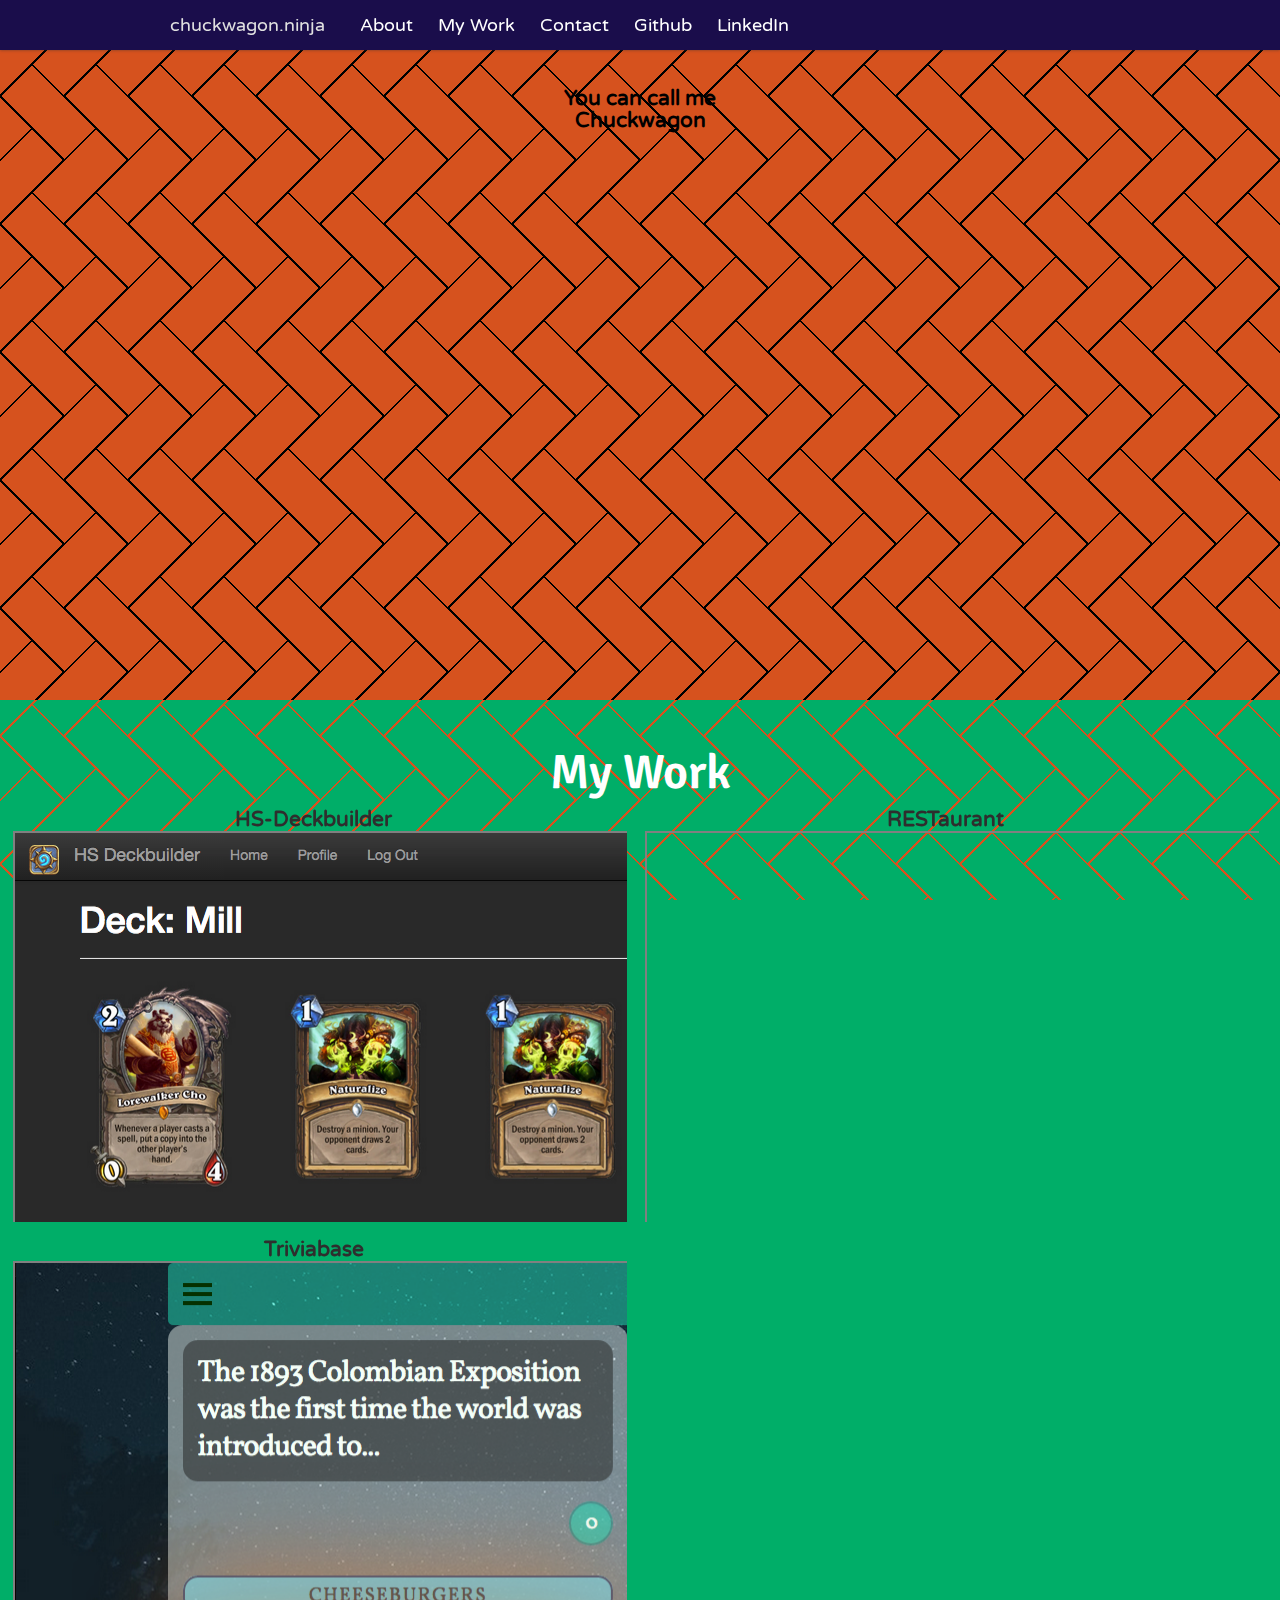
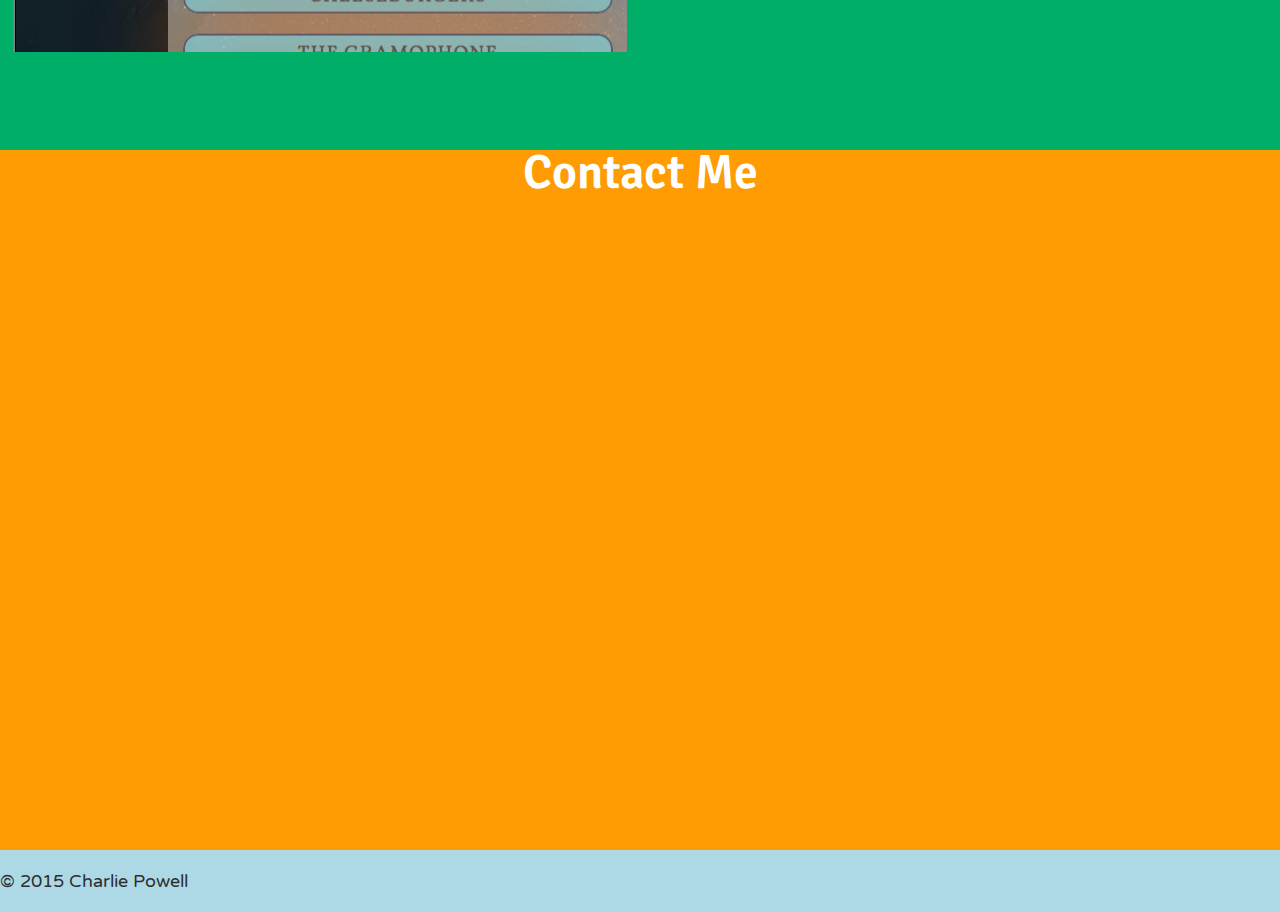
==== index.html @ b1e469a2 "responsive project sectoin" ====
<!Doctype HTML>
<html lang="en">
  <head>
    <meta charset="utf-8">
    <meta http-equiv="X-UA-Compatible" content="IE=edge">
    <meta name="viewport" content="width=device-width, initial-scale=1">
    <meta name="description" content="Charles Powell's personal website">
    <meta name="author" content="Charles Powell">
    <title>Chuckwagon.ninja</title>
    <link rel="stylesheet" href="assets/base.css">
    <link rel="stylesheet" href="styles/main.css">
    <link rel="stylesheet" href="styles/navbar.css">
    <script type="text/javascript" src="https://cdnjs.cloudflare.com/ajax/libs/jquery/2.1.3/jquery.min.js"></script>
    <script type="text/javascript" src="scripts/main.js"></script>
    <script type="text/javascript" src="scripts/flip.js"></script>
    <script type="text/javascript" src="scripts/jquery.flip.js"></script>

  </head>

  <body>
    <nav class="fixed-nav-bar">
      <div id="menu" class="menu">
        <a class="sitename" href="chuckwagon.ninja">chuckwagon.ninja</a>
        <a class="show" href="#menu">Menu</a><a class="hide" href="#hidemenu">Menu</a>
        <ul class="menu-items">
          <li><a href="#section-1">About</a></li>
          <li><a href="#section-2">My Work</a></li>
          <li><a href="#section-3">Contact</a></li>
          <li><a href="https://github.com/CharlesPowell">Github</a></li>
          <li><a href="https://www.linkedin.com/in/chpowell1">LinkedIn</a></li>
      </ul>
      </div>
    </nav>

    <section id="section-1" >
      <div id="name-div">
        <br><br><br><br><h3>You can call me </h3><h3  id='nickname' ></h3>
      </div>
    </section>


    <section id="section-2" >
    <h1>My Work</h1>
    <div class="grid-container">
      <div class="card-grid">
        <h3>HS-Deckbuilder</h3>
        <div class="front project-img" style='background:url(assets/hs-deckbuilder.png)'></div>
        <div class="back">Back</div>
      </div>
      <div class="card-grid">
        <h3>RESTaurant</h3>
        <div class="front project-img" style='background:url(https://github.com/CharlesPowell/RESTaurant/blob/master/RESTaurant.png?raw=true)'></div>
        <div class="back">Back</div>
      </div>
      <div class="card-grid">
        <h3>Triviabase</h3>
        <div class="front project-img" style='background:url(assets/triviabase.png)'></div>
        <div class="back">Back</div>
      </div>
    </div>
    </section>

    <section id="section-3" >
    <h1>Contact Me</h1>
    </section>



    <footer class="container">
      <div class="footer">
        <p>&copy; 2015 Charlie Powell</p>

      </div>
    </footer>

  </body>
</html>
---- assets/base.css ----
/* WEB FONT */
@import url(http://fonts.googleapis.com/css?family=Signika:600|Varela+Round);

/* RESET */
* {
  margin: 0;
  padding: 0;
  border: 0;
}
/* BASIC */
body {
  font: normal 18px/22px "Varela Round", sans-serif;
  background-color: #e9ffff;
  color: #2e2e2e;
}
h1, h2 {
  font-family: "Signika", sans-serif;
  font-weight: 600;
}
h1 {
  font-size: 36px;
  line-height: 46px;
  color: #e0e0e0;
}
h2 {
  font-size: 24px;
  line-height: 33px;
  margin-bottom: -20px;
}
p {
  margin: 20px 0;
}
a:link, a:visited, a:hover, a:active {
  text-decoration: none;
}

/* LAYOUT */
.fixed-nav-bar {
  box-shadow: 0px 0px 3px 0px rgba(50, 50, 50, 0.6);
}

.content {
  position: relative;
  background: #464646 url(59H-from-gratisography.jpg) no-repeat center center fixed;
  background-size: cover;
 }
.description, .some-related-articles {
  width: 90%;
  max-width: 960px;
  margin: 0 auto;
}
.description {
  padding-top: 100px;
  min-height: 250px;
  text-align: center;
}
.some-related-articles {
  color: #747474;
}
.some-related-articles h1 {
  color: #384e56;
  margin-top: 60px;
  text-transform: uppercase;
}
.some-related-articles h2 a:link, .some-related-articles h2 a:visited  {
  color: #464646;
  transition: color 0.1s ease;
}
.some-related-articles h2 a:hover {
  color: #000000;
  transition: color 0.3s ease;
}
/* SPECIAL */
.summary {
  color: #d9dee2;
  margin-top: 40px;
  margin-bottom: 60px;
}
.button, .button:visited, .button-dark {
  display: inline-block;
  max-width: 200px;
  margin: 50px 10px 30px 10px;
  padding: 10px;
  font-family: "Signika", sans-serif;
  color: #ffffff;
  background-color: transparent;
  border: 2px solid #ffffff;
  border-radius: 3px;
  text-transform: capitalize;
  text-align: center;
  transition: all 0.1s ease;
}
.button-dark, .button-dark:visited {
  margin: 20px 10px 30px 0;
  color: #464646;
  border-color: #464646;

}
.button:hover, .button-dark:hover {
  transition: all 0.3s ease;
}
.button:hover {
  background-color: rgba(255, 255, 255, 0.2);
}
.button-dark:hover {
  color: #ffffff;
  background-color: rgba(70, 70, 70, 0.9);
}
Status API Training Shop Blog About Help
© 2015 GitHub, Inc. Terms Privacy Security Contact
---- styles/main.css ----
/*
1A0D4B dark navy
0C5AA6 light blue
FF4500 dark orange
FF9000 light orange
00AE68 green
*/
*{
  margin: 0;
  padding: 0;
  boxing-sizing: border-box;
}
body{
  background-color: lightblue;
  margin: 0;
  padding: 0;
}

h1{
  color:white;
  font-size: 36pt;
  text-align: center;
}

section{
  height: 700px;
  width: 100%;
  background-size: cover;
  background-attachment: fixed;
}

#section-1{
  text-align: center;
  color: black;
  background:
    linear-gradient(135deg, #D6521E 22px, #000000 22px, #000000 24px, transparent 24px, transparent 67px, #000000 67px, #000000 69px, transparent 69px),
    linear-gradient(225deg, #D6521E 22px, #000000 22px, #000000 24px, transparent 24px, transparent 67px, #000000 67px, #000000 69px, transparent 69px)0 64px;
    background-color:#D6521E;
    background-size: 64px 128px;
    background-attachment: fixed;

}
#section-2{
  /*background-image: url('https://download.unsplash.com/uploads/14128853230824cc16f3e/c38fccbd')*/
  padding-top: 50px;
  height: 1000px;
  background:
    linear-gradient(135deg, #00AE68 22px, #D6521E 22px, #D6521E 24px, transparent 24px, transparent 67px, #D6521E 67px, #D6521E 69px, transparent 69px),
    linear-gradient(225deg, #00AE68 22px, #D6521E 22px, #D6521E 24px, transparent 24px, transparent 67px, #D6521E 67px, #D6521E 69px, transparent 69px)0 64px;
    background-color:#00AE68;
    background-size: 64px 128px;
    background-attachment: fixed;
}
#section-3{
  /*background-image: url('https://download.unsplash.com/photo-1413913619092-816734eed3a7')*/
  background:
    linear-gradient(135deg, #ff9b03 22px, #000000 22px, #000000 24px, transparent 24px, transparent 67px, #000000 67px, #000000 69px, transparent 69px),
    linear-gradient(225deg, #ff9b03 22px, #000000 22px, #000000 24px, transparent 24px, transparent 67px, #000000 67px, #000000 69px, transparent 69px)0 64px;
    background-color:#ff9b03;
    background-size: 64px 128px;
    background-attachment: fixed;
}

.grid-container{
  width: 100% !important;
  height: 700px;
}

/*.card {
  width: 600px;
  height: 400px;
  margin: 20px;
}*/
.card-grid{
  display: inline-block;
  overflow: visible;
  width:47%;
  padding: 1%;
  height: 400px;
  overflow: hidden;
}


h3{
  text-align: center;
}

.front, .back {
  border: 2px gray solid;
  padding: 0;
  margin: 0;
  width: 100% !important;
}
.front {
  background-color: #ccc;
}
.back {
  background-color: rgba(1,1,1,1);
}
.project-img{
  background-size: 10px 10px;
}


@media only screen and (max-width : 800px) {
	.card-grid{
    width: 95%;
  }
}
---- styles/navbar.css ----
/*
1A0D4B dark navy
0E86C5 light blue
F24F0A dark orange
F39117 light orange
46BE4B green
*/

.fixed-nav-bar {
  position: fixed;
  top: 0;
  left: 0;
  right: 0;
  z-index: 9999;
  width: 100%;
  height: 50px;
  background-color: #1A0D4B;
}

/* The element at the top of the page right after the fixed navigation bar
   MUST have sufficient top margin or else it will be covered by the bar */
.content {
  margin-top: 20px;
}

/* Example responsive navigation menu  */
.fixed-nav-bar li, .fixed-nav-bar a {
  height: 50px;
  line-height: 50px;
}
.menu {
  width: 90%;
  max-width: 960px;
  margin: 0 auto;
}
.menu a, .menu a:visited {
  color: #ffffff;
}
.menu a:hover, .menu a:target {
  color: #ebebeb;
}
.menu-items {
  display: inline-block;
}
.sitename {
  display: inline-block;
  margin-right: 20px;
  margin-left: 10px;
}
a.sitename, a:visited.sitename {
  color: #e0e0e0;
}
.menu-items li {
  display: inline-block;
  margin-right: 10px;
  margin-left: 10px;
}
.menu-items a {
  text-decoration: none;
}
.show, .hide {
  display: none;
  padding-left: 15px;
  background-color: transparent;
  background-repeat: no-repeat;
  background-position: center left;
  color: #dde1e2;
}
.show {
  background-image: url(assets/down-arrow-icon.png);
}
.hide {
  background-image: url(assets/up-arrow-icon.png);
}

@media only screen and (max-width: 800px) {
  .menu {
    position: relative;
    width: 100%;
  }
  .sitename {
    position: absolute;
    top: 0;
    left: 15px;
    margin-left: 0px;
  }
  .menu-items {
    display: none;
    width: 100%;
    margin-top: 50px;
    background-color: #008378;
  }
  .menu-items li {
    display: block;
    text-align: center;
  }
  .show, .hide {
    position: absolute;
    top: 0;
    right: 15px;
  }
  .show {
    display: inline-block;
  }
  .hide {
    display: none;
  }
  #menu:target .show {
    display: none;
  }
  #menu:target .hide, #menu:target .menu-items {
    display: inline-block;
  }
}

@media only screen and (max-width: 220px) {
  .sitename, .show, .hide {
    font-size: 14px;
  }
}
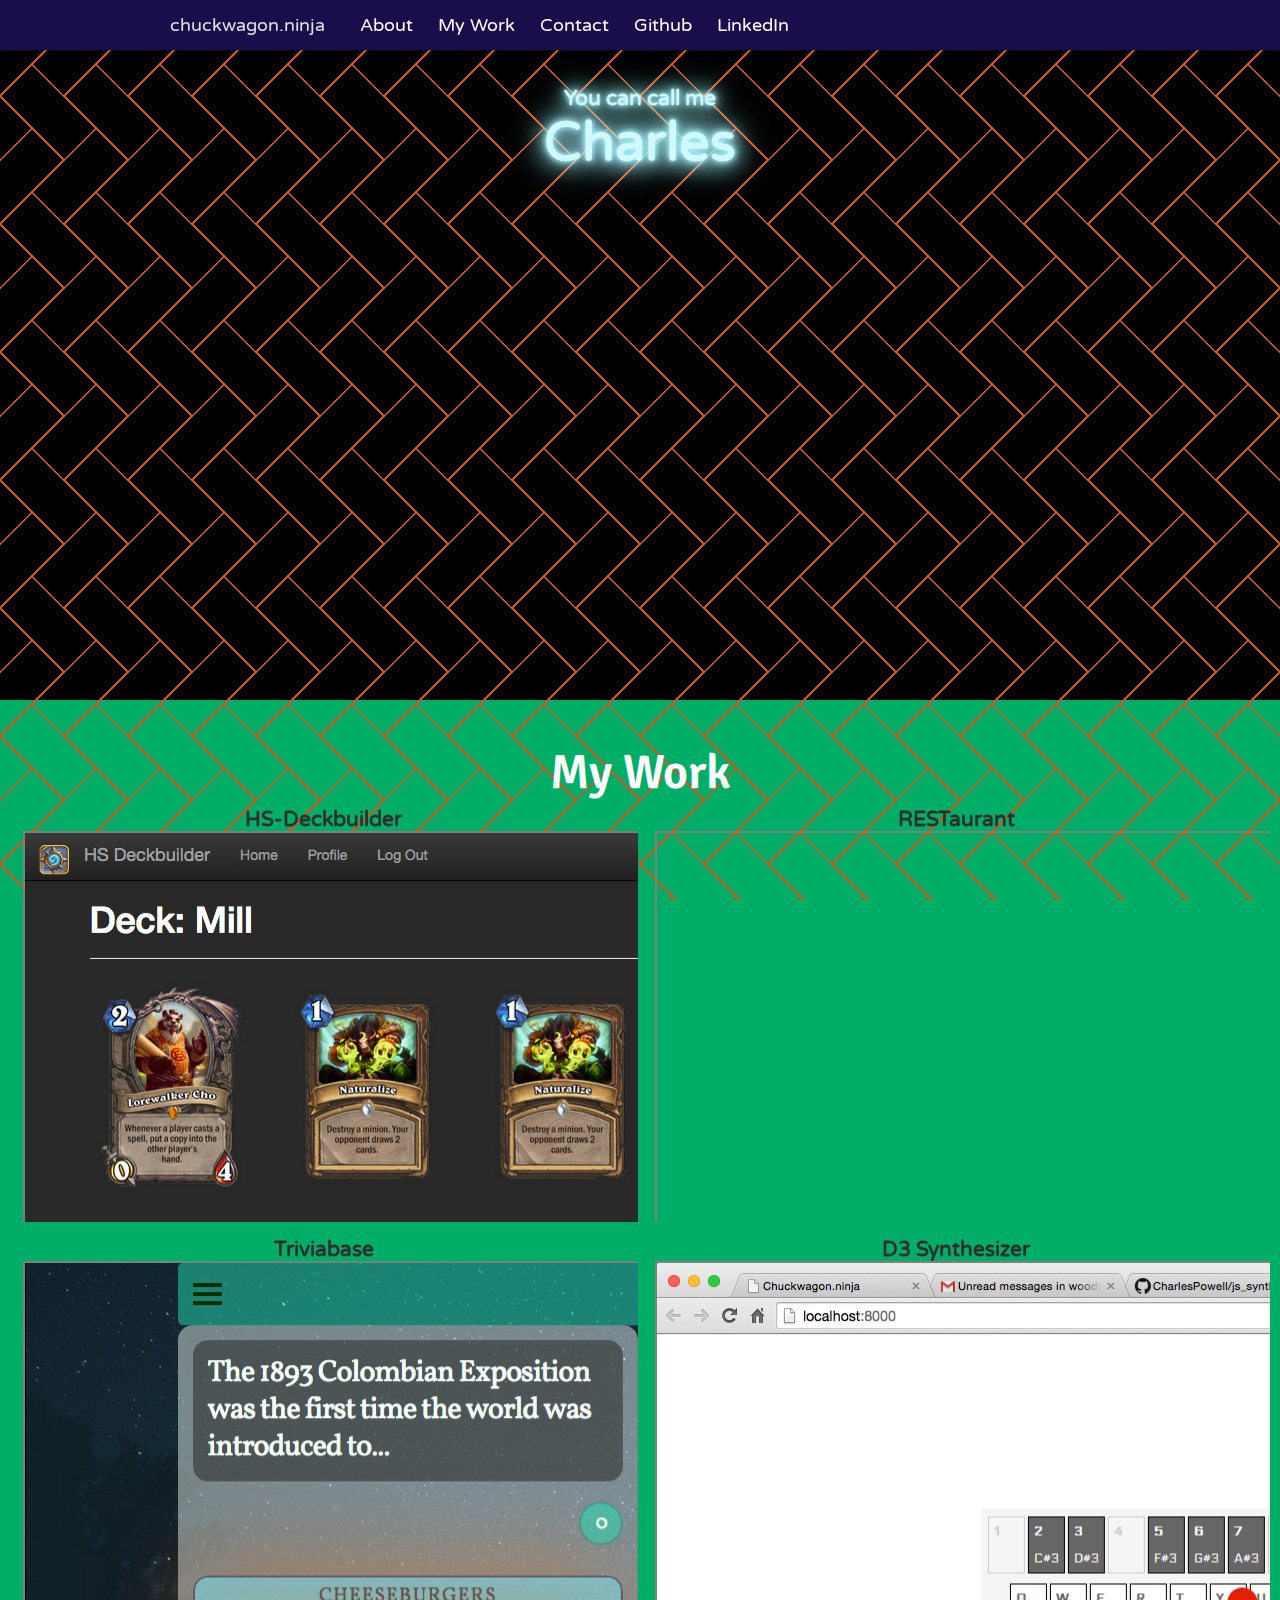
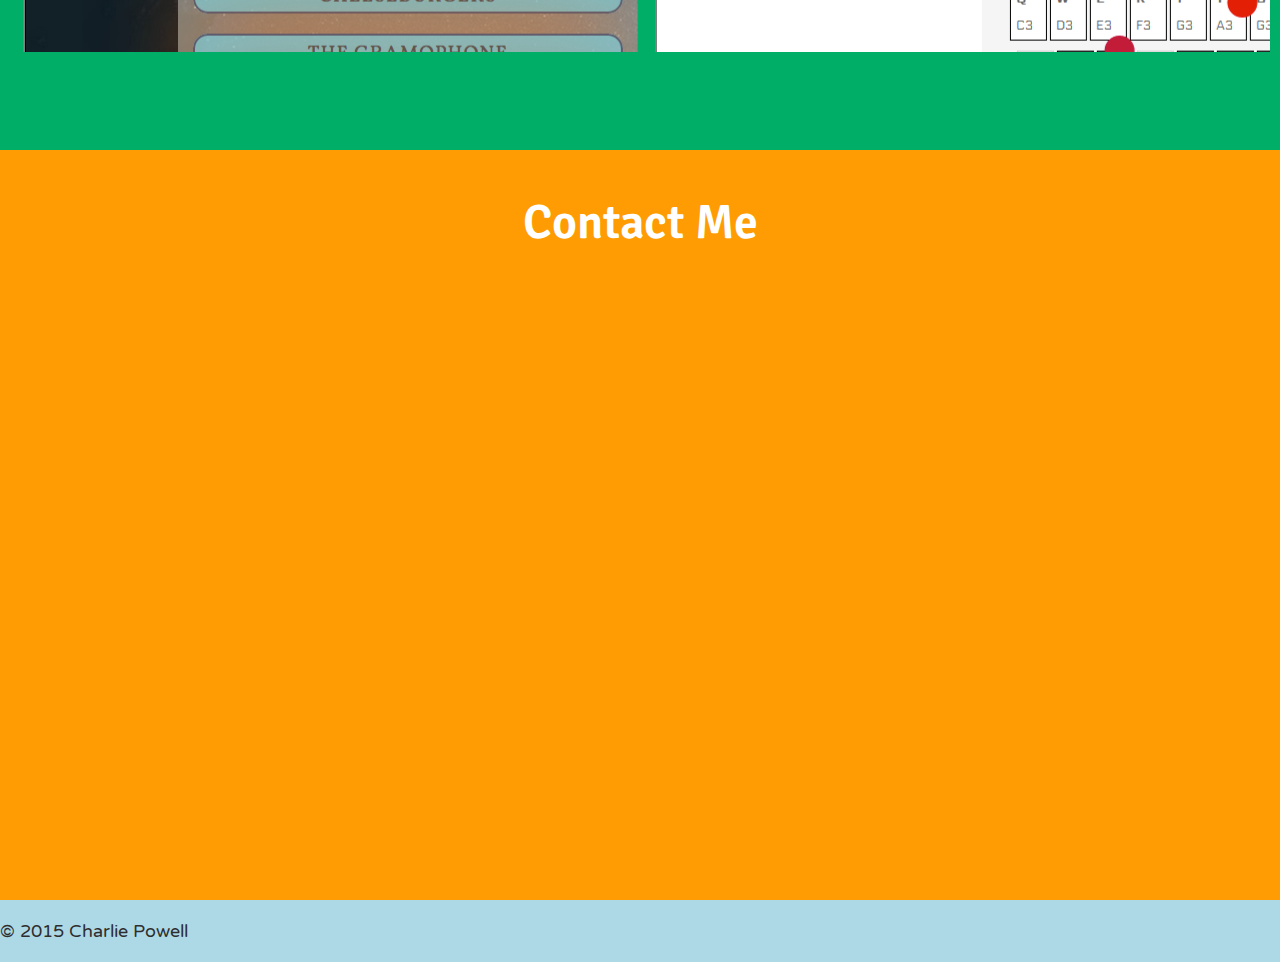
==== commit d1c1122a: "adds stuff" ====
--- a/index.html
+++ b/index.html
@@ -34,7 +34,8 @@
 
     <section id="section-1" >
       <div id="name-div">
-        <br><br><br><br><h3>You can call me </h3><h3  id='nickname' ></h3>
+        <br><br><br><br>
+        <h3>You can call me</h3><br><h3  id='nickname' ></h3>
       </div>
     </section>
 
@@ -45,17 +46,30 @@
       <div class="card-grid">
         <h3>HS-Deckbuilder</h3>
         <div class="front project-img" style='background:url(assets/hs-deckbuilder.png)'></div>
-        <div class="back">Back</div>
+        <div class="back">
+          <a href="https://github.com/CharlesPowell/HearthstoneDeckBuilder/">Github Repo</a>
+        </div>
       </div>
       <div class="card-grid">
         <h3>RESTaurant</h3>
         <div class="front project-img" style='background:url(https://github.com/CharlesPowell/RESTaurant/blob/master/RESTaurant.png?raw=true)'></div>
-        <div class="back">Back</div>
+        <div class="back">
+          <a href="https://github.com/CharlesPowell/RESTaurant">Github Repo</a>
+        </div>
       </div>
       <div class="card-grid">
         <h3>Triviabase</h3>
         <div class="front project-img" style='background:url(assets/triviabase.png)'></div>
-        <div class="back">Back</div>
+        <div class="back">
+          <a href="https://github.com/WDI-Woodstock-Sally/Trivia-App/">Github Repo</a>
+        </div>
+      </div>
+      <div class="card-grid">
+        <h3>D3 Synthesizer</h3>
+        <div class="front project-img" style='background:url(assets/synth.png)'></div>
+        <div class="back">
+          <a href="https://github.com/CharlesPowell/js_synth/">Github Repo</a>
+        </div>
       </div>
     </div>
     </section>
--- a/styles/main.css
+++ b/styles/main.css
@@ -15,7 +15,29 @@
   margin: 0;
   padding: 0;
 }
+/* unvisited link */
+a:link {
+    color: #FF0000;
+    text-decoration: none;
+}
 
+/* visited link */
+a:visited {
+    color: #00FF00;
+    text-decoration: none;
+}
+
+/* mouse over link */
+a:hover {
+    color: #FF00FF;
+    text-decoration: underline;
+}
+
+/* selected link */
+a:active {
+    color: #0000FF;
+    text-decoration: underline;
+}
 h1{
   color:white;
   font-size: 36pt;
@@ -23,6 +45,7 @@
 }
 
 section{
+  text-align: center;
   height: 700px;
   width: 100%;
   background-size: cover;
@@ -32,10 +55,11 @@
 #section-1{
   text-align: center;
   color: black;
+  background-color: black;
   background:
-    linear-gradient(135deg, #D6521E 22px, #000000 22px, #000000 24px, transparent 24px, transparent 67px, #000000 67px, #000000 69px, transparent 69px),
-    linear-gradient(225deg, #D6521E 22px, #000000 22px, #000000 24px, transparent 24px, transparent 67px, #000000 67px, #000000 69px, transparent 69px)0 64px;
-    background-color:#D6521E;
+    linear-gradient(135deg, #000000 22px, #D6521E 22px, #D6521E 24px, transparent 24px, transparent 67px, #D6521E 67px, #D6521E 69px, transparent 69px),
+    linear-gradient(225deg, #000000 22px, #D6521E 22px, #D6521E 24px, transparent 24px, transparent 67px, #D6521E 67px, #D6521E 69px, transparent 69px)0 64px;
+    background-color:#000000;
     background-size: 64px 128px;
     background-attachment: fixed;
 
@@ -53,6 +77,7 @@
 }
 #section-3{
   /*background-image: url('https://download.unsplash.com/photo-1413913619092-816734eed3a7')*/
+  padding-top: 50px;
   background:
     linear-gradient(135deg, #ff9b03 22px, #000000 22px, #000000 24px, transparent 24px, transparent 67px, #000000 67px, #000000 69px, transparent 69px),
     linear-gradient(225deg, #ff9b03 22px, #000000 22px, #000000 24px, transparent 24px, transparent 67px, #000000 67px, #000000 69px, transparent 69px)0 64px;
@@ -60,7 +85,15 @@
     background-size: 64px 128px;
     background-attachment: fixed;
 }
-
+#name-div{
+  color: #D0F8FF;
+    text-shadow: 0 0 5px #A5F1FF, 0 0 10px #A5F1FF,
+             0 0 20px #A5F1FF, 0 0 30px #A5F1FF,
+             0 0 40px #A5F1FF;
+}
+#nickname{
+ font-size: 300%;
+}
 .grid-container{
   width: 100% !important;
   height: 700px;
@@ -95,6 +128,7 @@
   background-color: #ccc;
 }
 .back {
+  color: white;
   background-color: rgba(1,1,1,1);
 }
 .project-img{
@@ -106,4 +140,7 @@
 	.card-grid{
     width: 95%;
   }
+  #section-2{
+    height: 1800px;
+  }
 }
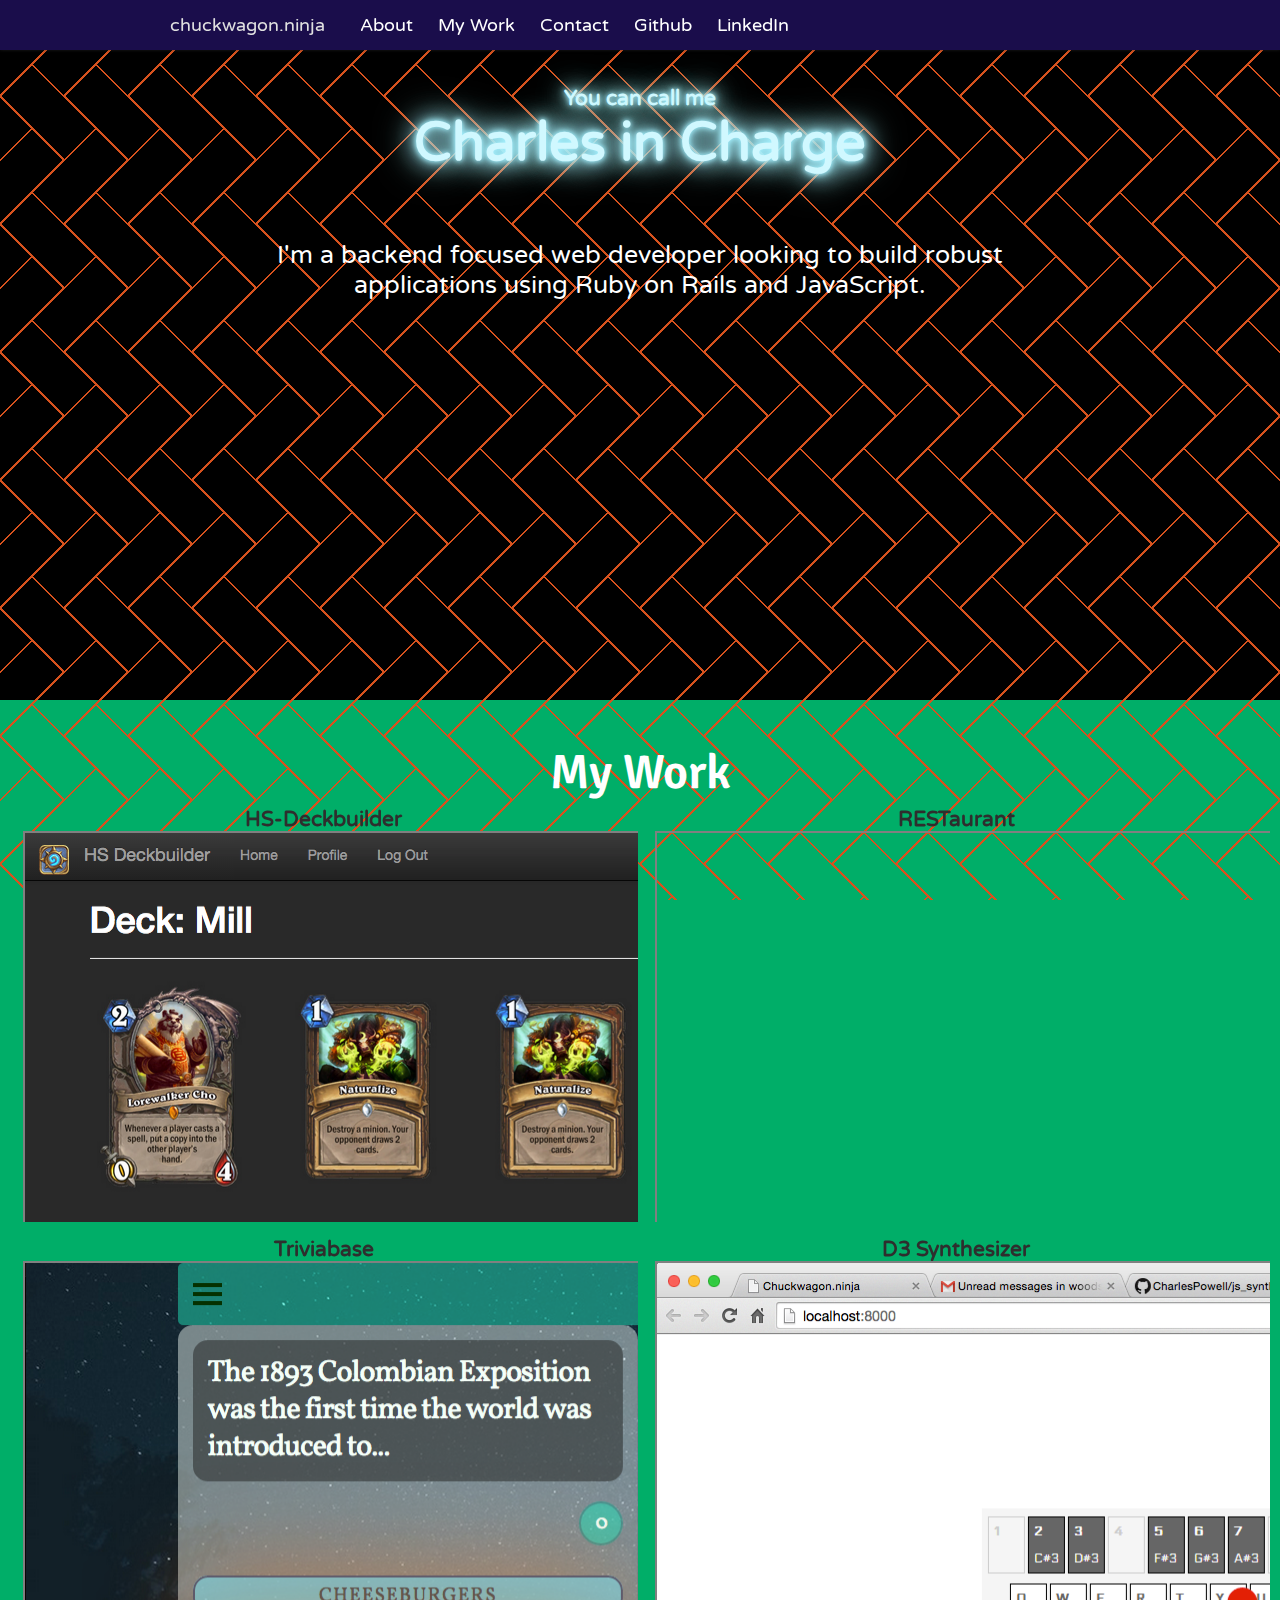
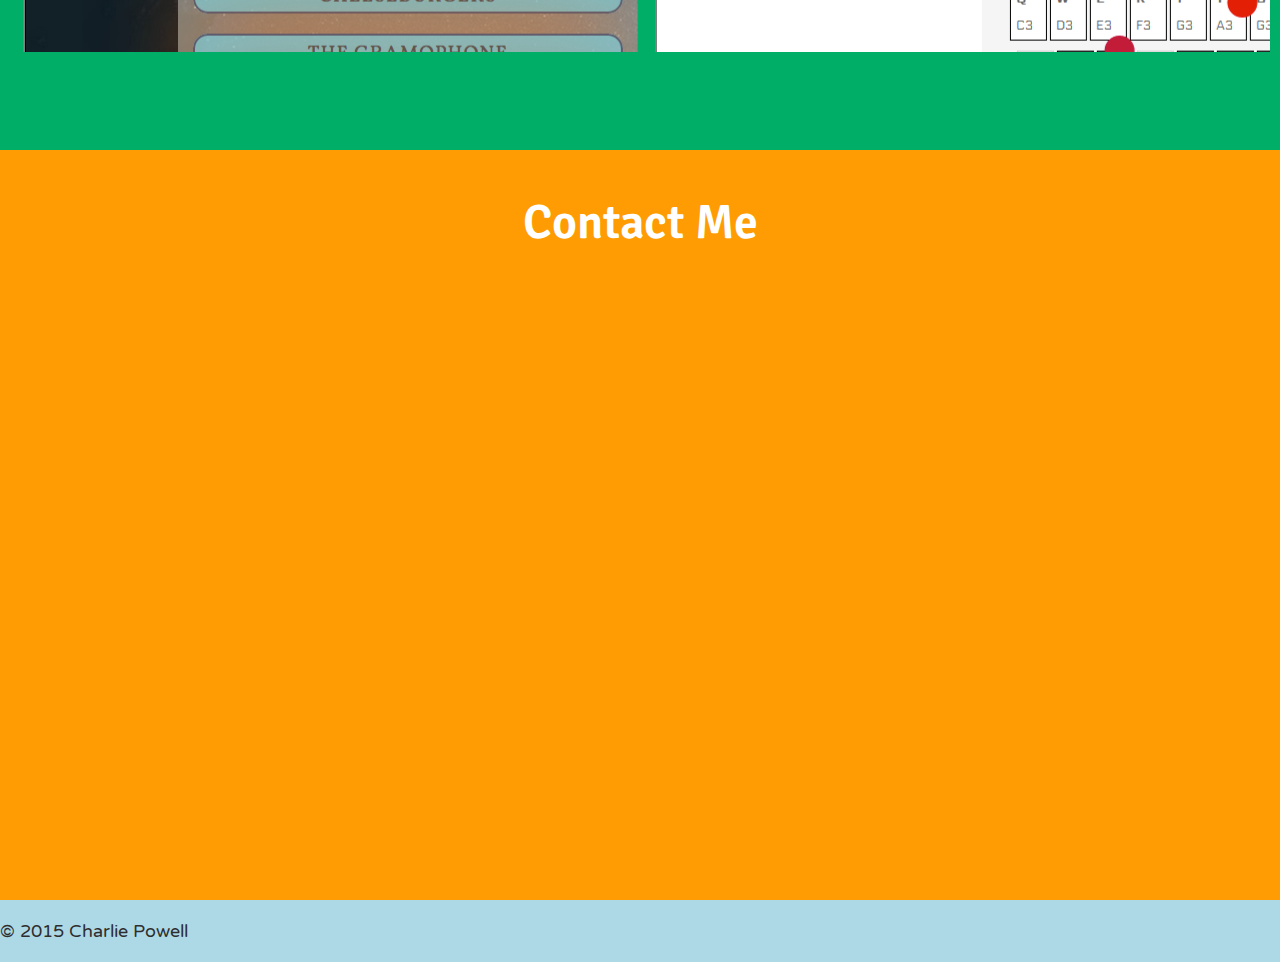
==== commit 4eaed8d9: "about me sectoin" ====
--- a/index.html
+++ b/index.html
@@ -33,10 +33,16 @@
     </nav>
 
     <section id="section-1" >
-      <div id="name-div">
+      <div id="name-glow">
         <br><br><br><br>
         <h3>You can call me</h3><br><h3  id='nickname' ></h3>
       </div>
+      <br><br><br>
+      <article class="about-me">
+        <p>
+          I'm a backend focused web developer looking to build robust applications using Ruby on Rails and JavaScript.
+        </p>
+      </article>
     </section>
 
 
--- a/styles/main.css
+++ b/styles/main.css
@@ -54,7 +54,7 @@
 
 #section-1{
   text-align: center;
-  color: black;
+  color: white;
   background-color: black;
   background:
     linear-gradient(135deg, #000000 22px, #D6521E 22px, #D6521E 24px, transparent 24px, transparent 67px, #D6521E 67px, #D6521E 69px, transparent 69px),
@@ -63,6 +63,13 @@
     background-size: 64px 128px;
     background-attachment: fixed;
 
+}
+.about-me{
+  font-size: 25px;
+  line-height: normal;
+  width: 65%;
+  margin-left: auto;
+  margin-right: auto;
 }
 #section-2{
   /*background-image: url('https://download.unsplash.com/uploads/14128853230824cc16f3e/c38fccbd')*/
@@ -85,7 +92,7 @@
     background-size: 64px 128px;
     background-attachment: fixed;
 }
-#name-div{
+#name-glow{
   color: #D0F8FF;
     text-shadow: 0 0 5px #A5F1FF, 0 0 10px #A5F1FF,
              0 0 20px #A5F1FF, 0 0 30px #A5F1FF,
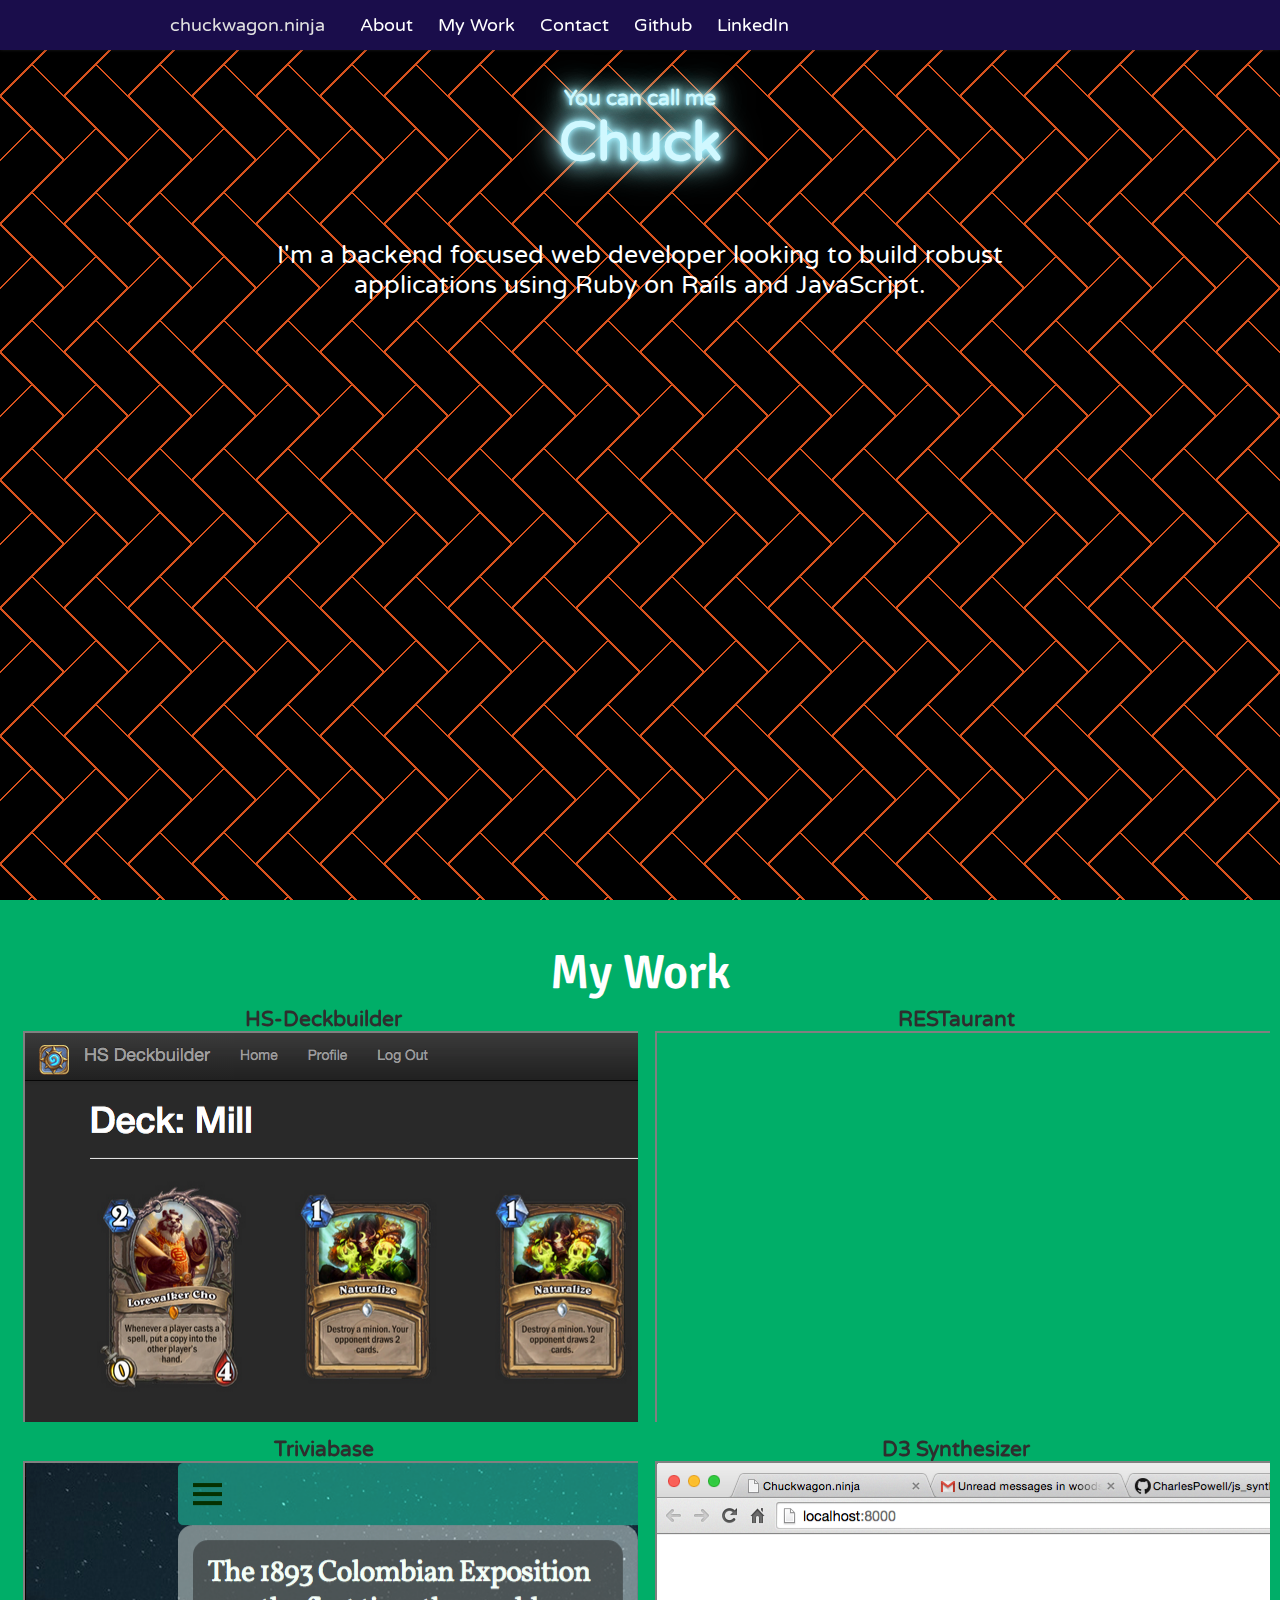
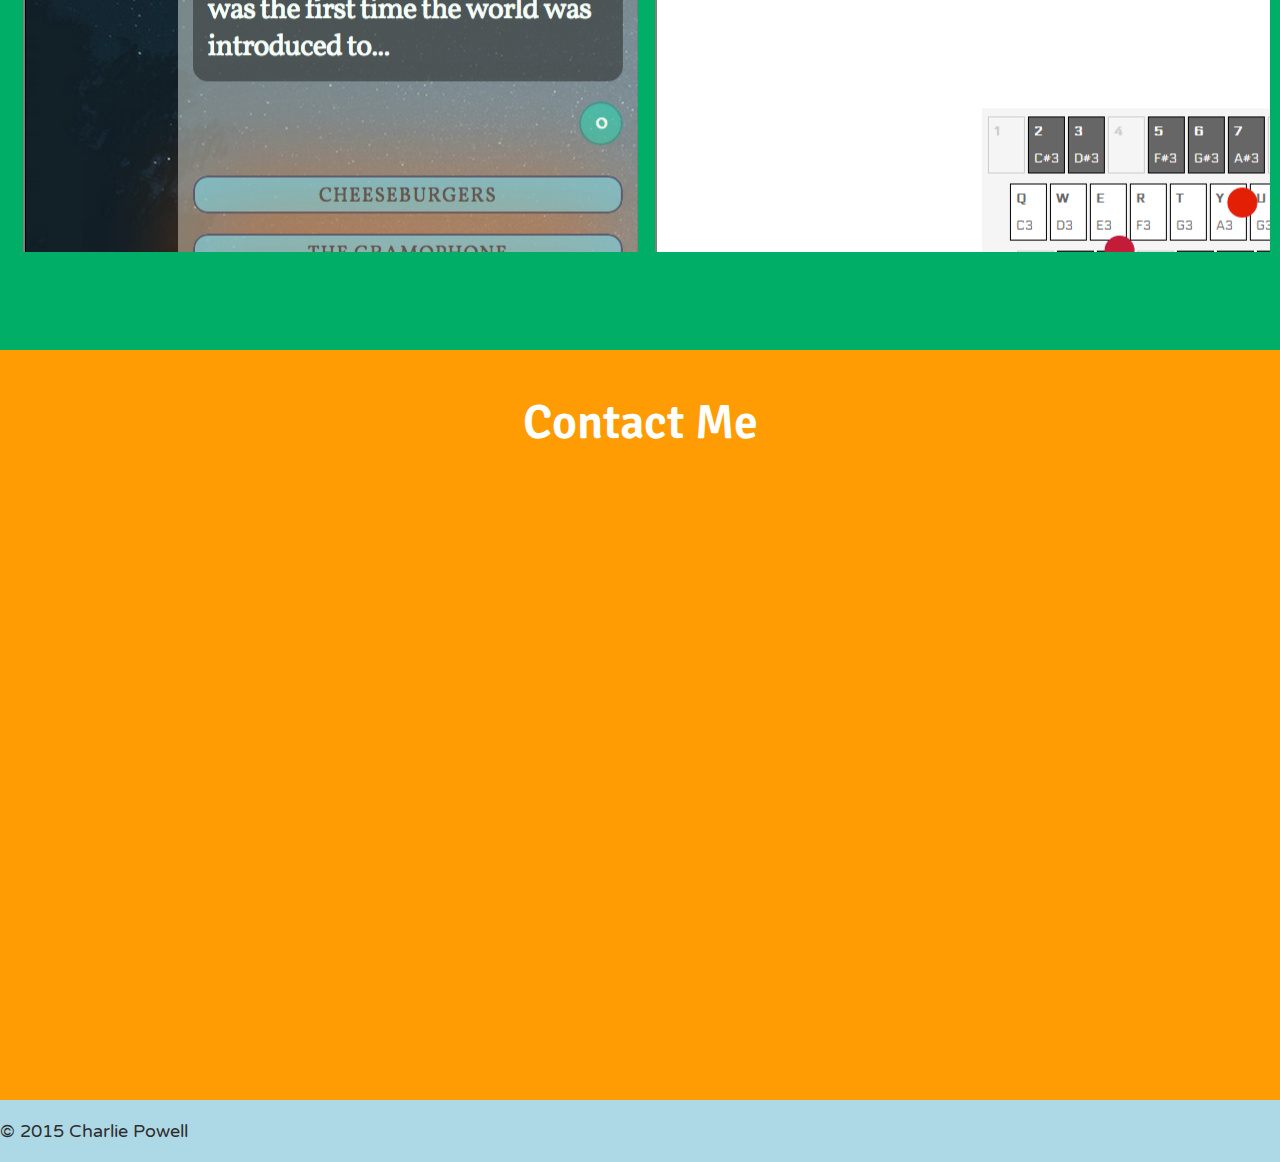
==== commit 14131477: "content on project cards" ====
--- a/index.html
+++ b/index.html
@@ -61,6 +61,14 @@
         <div class="front project-img" style='background:url(https://github.com/CharlesPowell/RESTaurant/blob/master/RESTaurant.png?raw=true)'></div>
         <div class="back">
           <a href="https://github.com/CharlesPowell/RESTaurant">Github Repo</a>
+          <article class="about-project">
+            <p>
+                A point of sale system for a mock restaurant built in Sinatra
+            </p>
+            <p>
+              The content is dynamically rendered using JavaScript, Backbone, and jQuery.
+            </p>
+          </article>
         </div>
       </div>
       <div class="card-grid">
@@ -68,6 +76,14 @@
         <div class="front project-img" style='background:url(assets/triviabase.png)'></div>
         <div class="back">
           <a href="https://github.com/WDI-Woodstock-Sally/Trivia-App/">Github Repo</a>
+          <article class="about-project">
+            <p>
+                A multiplayer trivia game which lets people compete and chat in real time
+            </p>
+            <p>
+                My team and I used Ruby on Rails to handle the backend with authentication and used JavaScript and Firebase to handle the frontend interaction
+            </p>
+          </article>
         </div>
       </div>
       <div class="card-grid">
@@ -75,6 +91,9 @@
         <div class="front project-img" style='background:url(assets/synth.png)'></div>
         <div class="back">
           <a href="https://github.com/CharlesPowell/js_synth/">Github Repo</a>
+            <p class="about-project">
+              A simple JavaScript Synthesizer which animates the notes you play with D3.
+            </p>
         </div>
       </div>
     </div>
--- a/styles/main.css
+++ b/styles/main.css
@@ -82,6 +82,13 @@
     background-size: 64px 128px;
     background-attachment: fixed;
 }
+.about-project{
+  font-size: 25px;
+  line-height: normal;
+  width: 65%;
+  margin-left: auto;
+  margin-right: auto;
+}
 #section-3{
   /*background-image: url('https://download.unsplash.com/photo-1413913619092-816734eed3a7')*/
   padding-top: 50px;
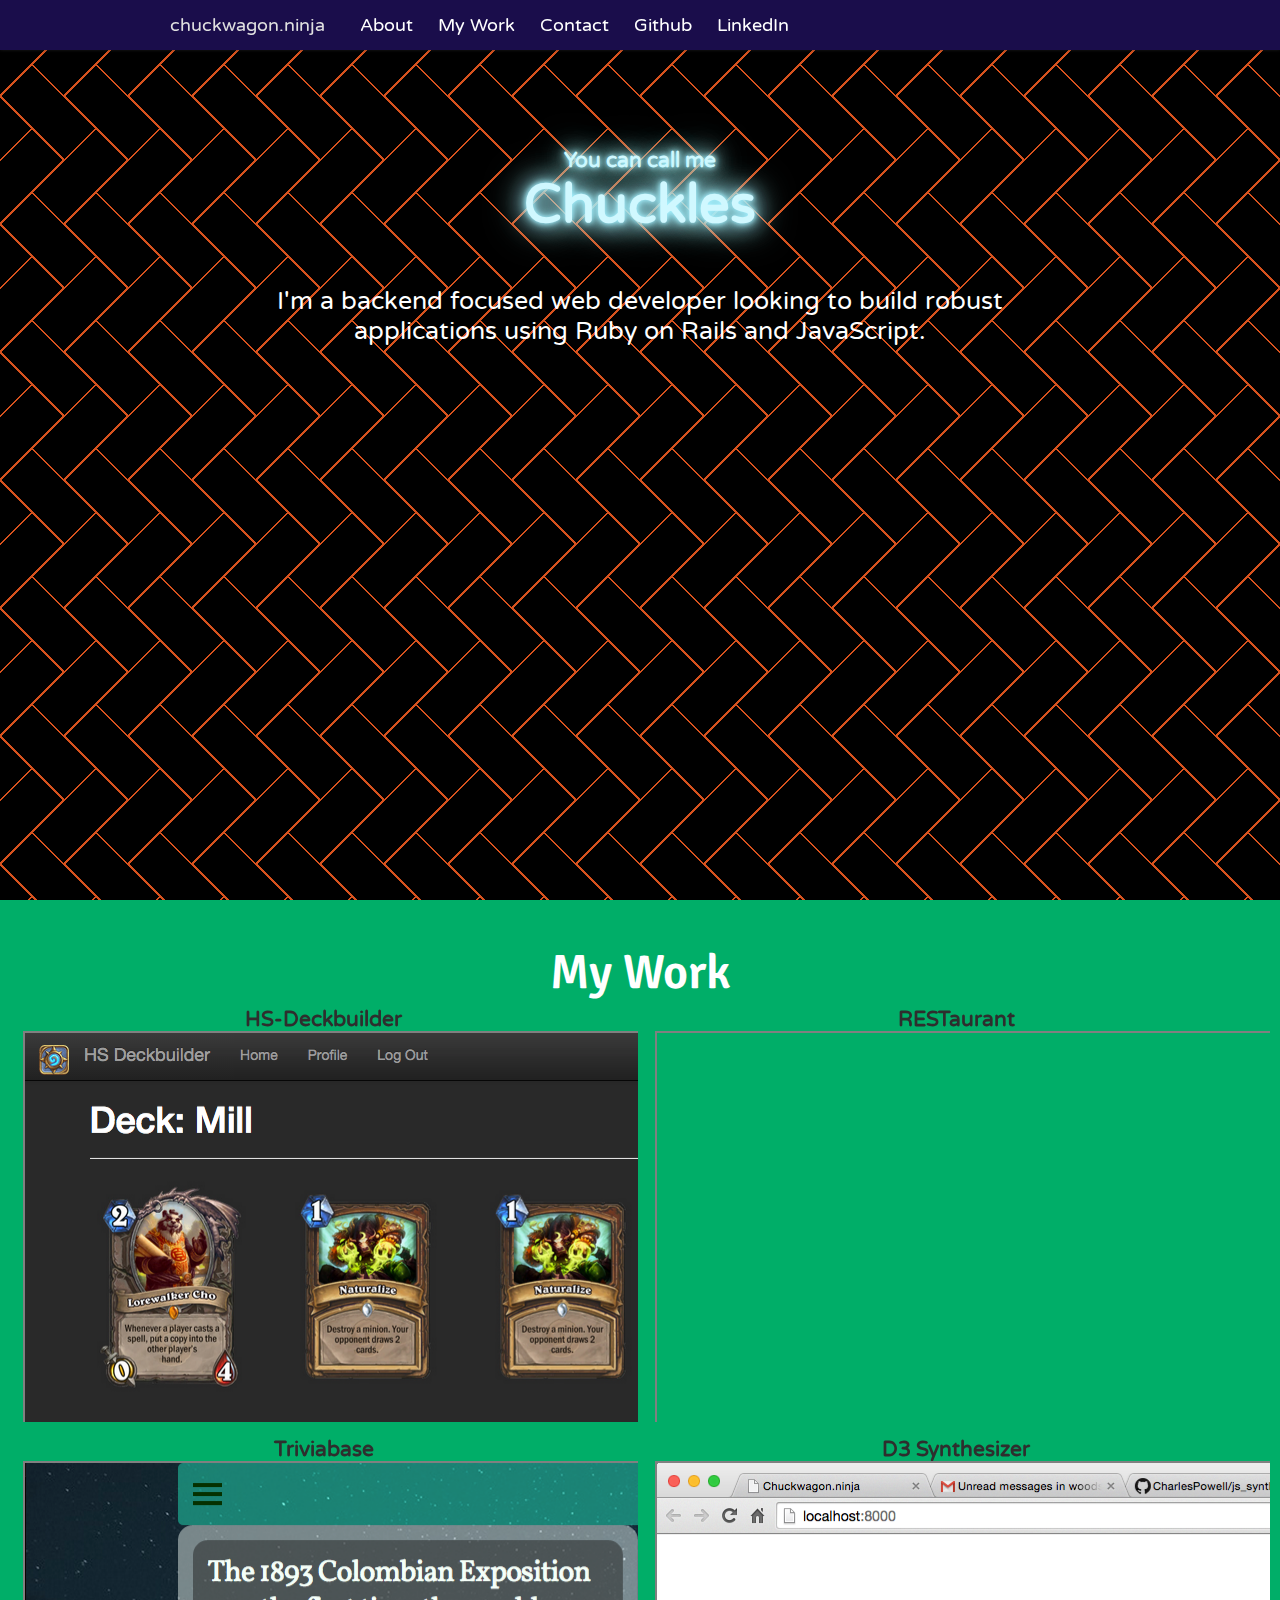
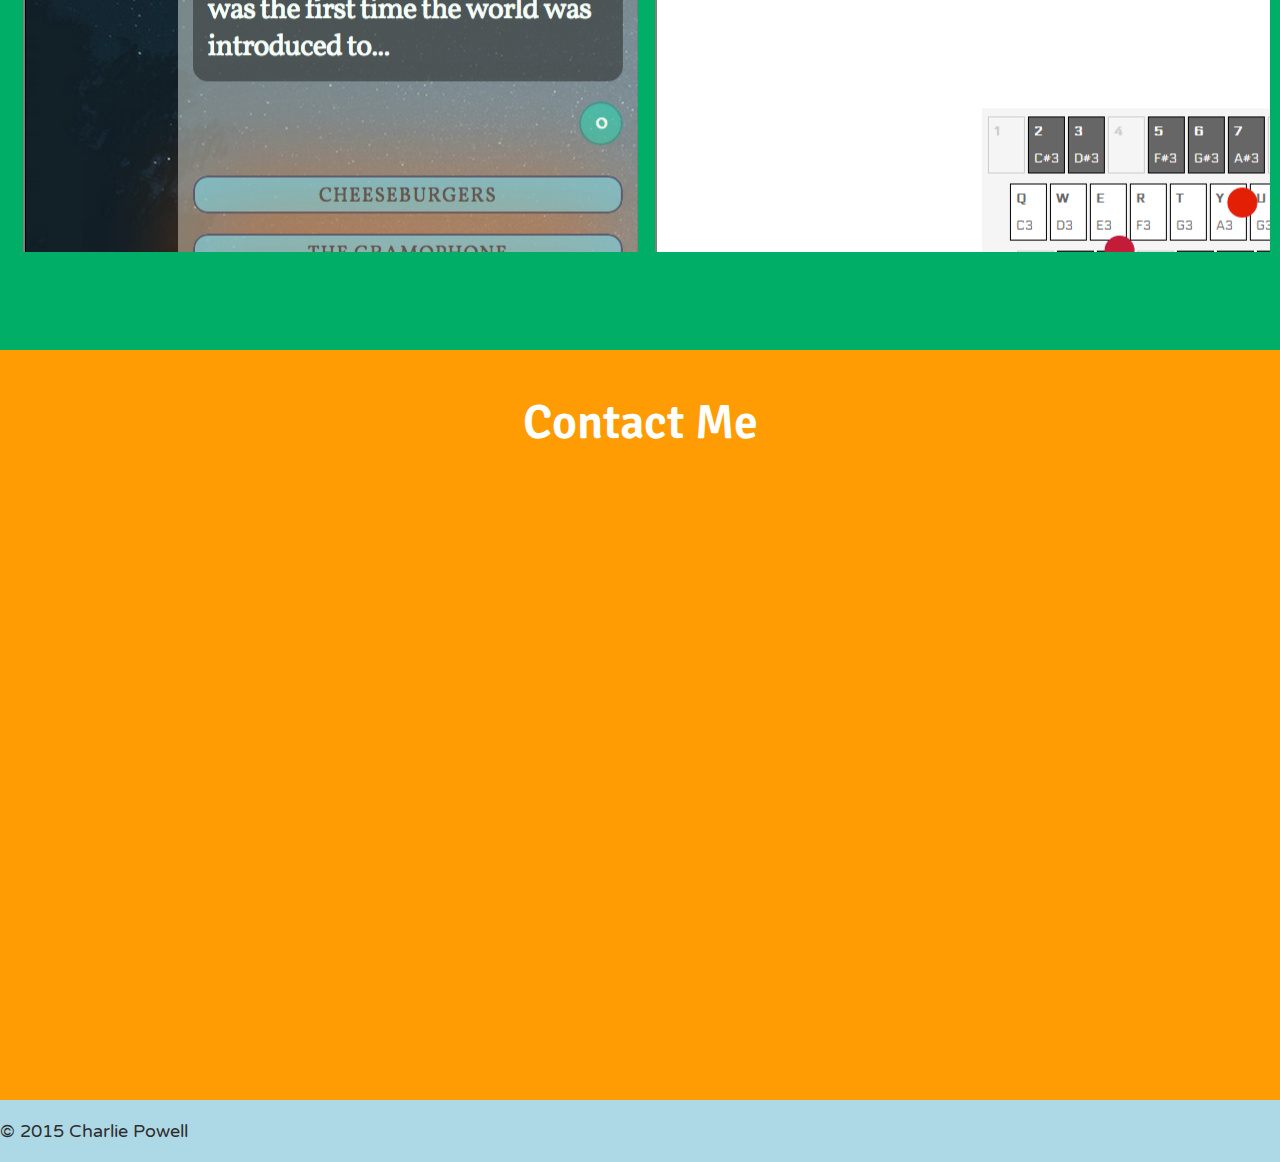
==== commit 571a5c50: "responsiveness" ====
--- a/index.html
+++ b/index.html
@@ -34,10 +34,8 @@
 
     <section id="section-1" >
       <div id="name-glow">
-        <br><br><br><br>
         <h3>You can call me</h3><br><h3  id='nickname' ></h3>
       </div>
-      <br><br><br>
       <article class="about-me">
         <p>
           I'm a backend focused web developer looking to build robust applications using Ruby on Rails and JavaScript.
@@ -54,6 +52,11 @@
         <div class="front project-img" style='background:url(assets/hs-deckbuilder.png)'></div>
         <div class="back">
           <a href="https://github.com/CharlesPowell/HearthstoneDeckBuilder/">Github Repo</a>
+          <article class="about-project">
+            <p>
+                A Ruby on Rails application that lets users build decks in Hearthstone, Blizzard's card game. The content was scraped from the web using Nokogiri and openuri.
+            </p>
+          </article>
         </div>
       </div>
       <div class="card-grid">
--- a/styles/main.css
+++ b/styles/main.css
@@ -65,6 +65,7 @@
 
 }
 .about-me{
+  padding-top: 50px;
   font-size: 25px;
   line-height: normal;
   width: 65%;
@@ -100,6 +101,7 @@
     background-attachment: fixed;
 }
 #name-glow{
+  padding-top: 150px;
   color: #D0F8FF;
     text-shadow: 0 0 5px #A5F1FF, 0 0 10px #A5F1FF,
              0 0 20px #A5F1FF, 0 0 30px #A5F1FF,
@@ -157,4 +159,13 @@
   #section-2{
     height: 1800px;
   }
+  #nickname{
+    font-size: 200%
+  }
+  .about-me{
+    font-size: 14px;
+  }
+  .about-project{
+    font-size: 14px;
+  }
 }
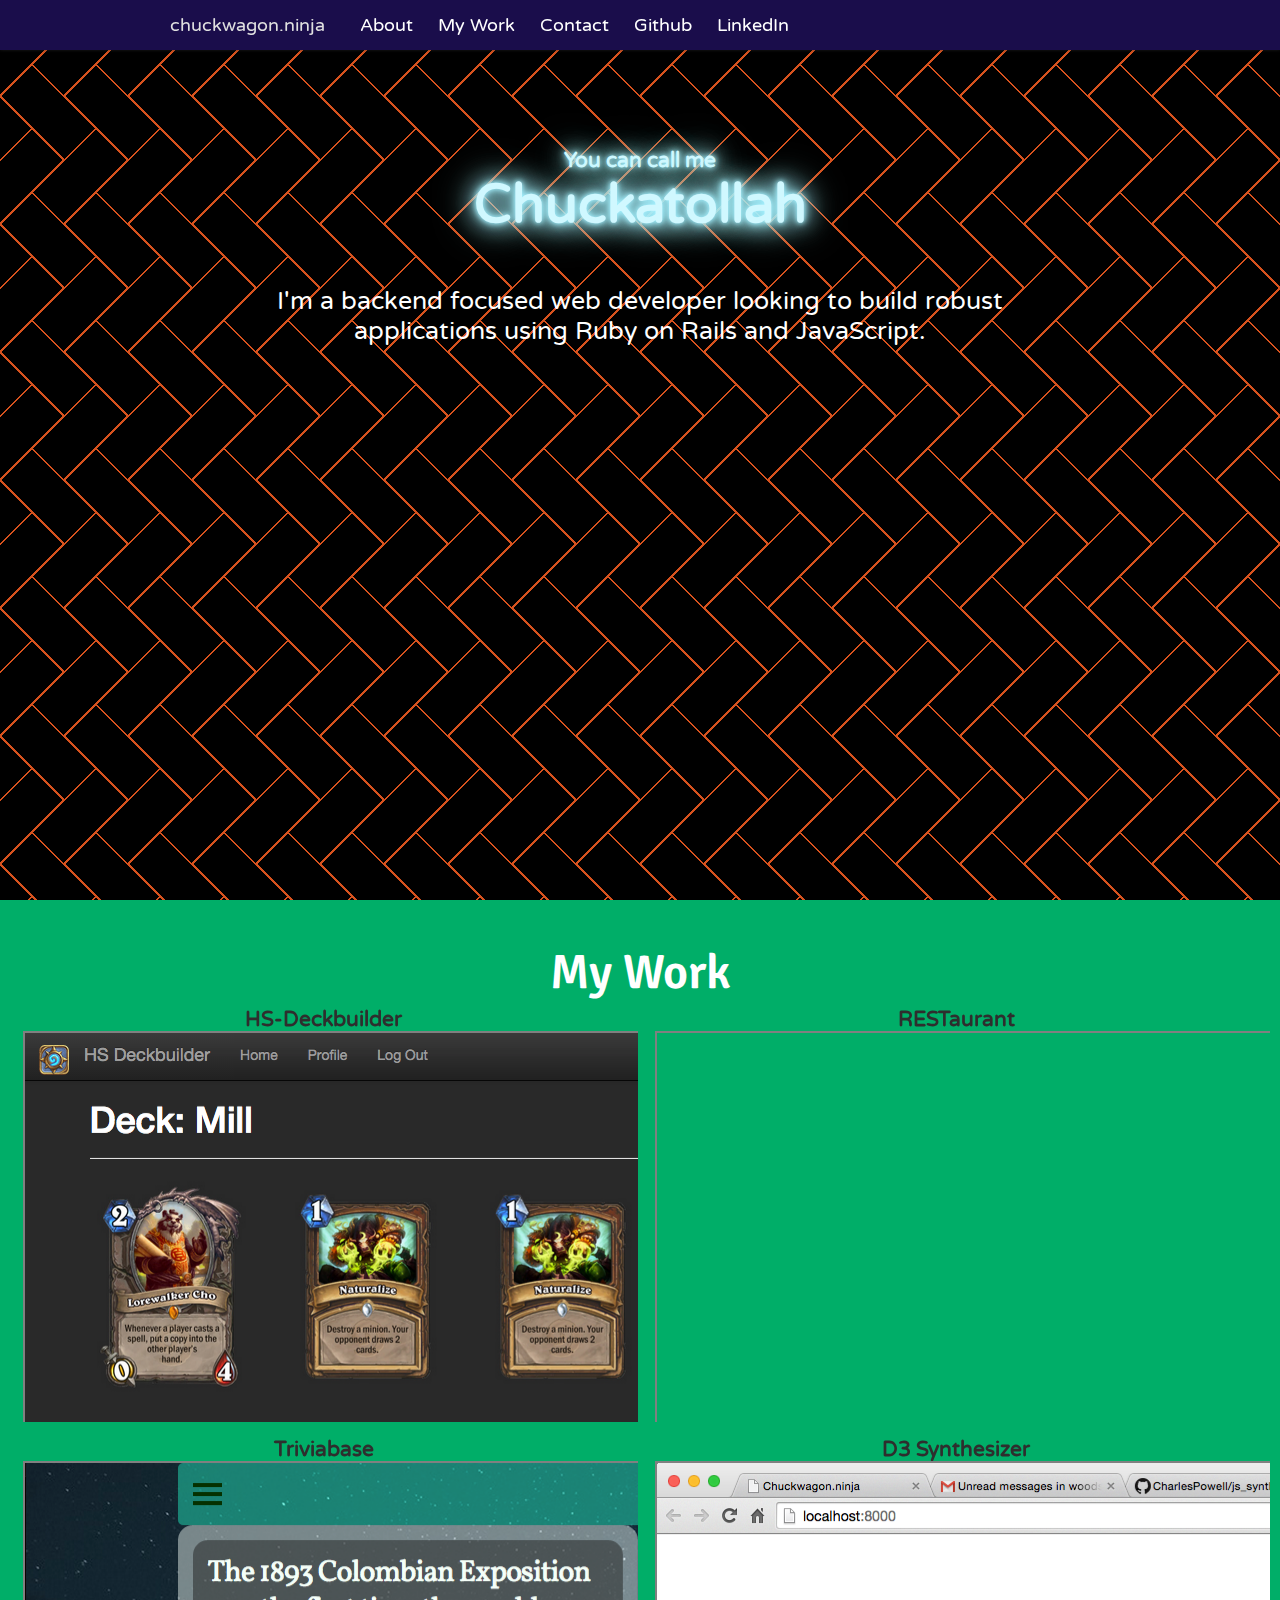
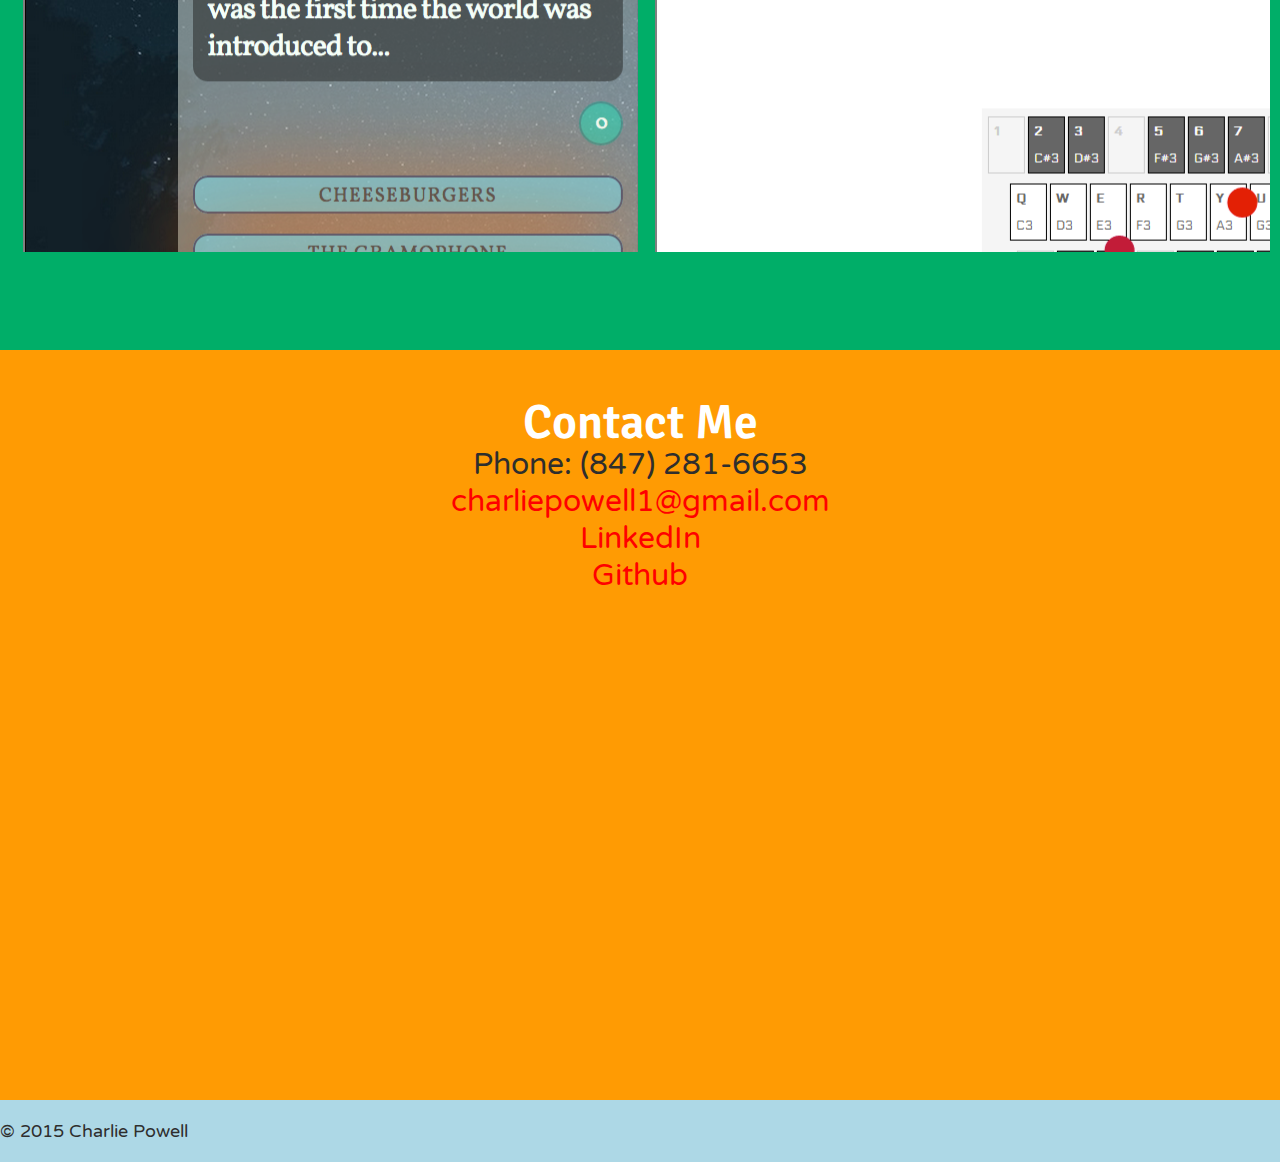
==== commit 4651f8d4: "revisions" ====
--- a/index.html
+++ b/index.html
@@ -104,6 +104,13 @@
 
     <section id="section-3" >
     <h1>Contact Me</h1>
+    <ul class = 'contact-links'>
+      <li>Phone: (847) 281-6653</li>
+      <li><a href="mailto:charliepowell1@gmail.com?Subject=Hello%20again" target="_top">charliepowell1@gmail.com</a></li>
+      <li><a href="https://www.linkedin.com/in/chpowell1">LinkedIn</a></li>
+      <li><a href="https://github.com/CharlesPowell">Github</a></li>
+
+    </ul>
     </section>
 
 
--- a/styles/main.css
+++ b/styles/main.css
@@ -100,6 +100,10 @@
     background-size: 64px 128px;
     background-attachment: fixed;
 }
+.contact-links{
+  font-size: 30px;
+  line-height: normal;
+}
 #name-glow{
   padding-top: 150px;
   color: #D0F8FF;
@@ -163,9 +167,9 @@
     font-size: 200%
   }
   .about-me{
-    font-size: 14px;
+    font-size: 18px;
   }
   .about-project{
-    font-size: 14px;
+    font-size: 18px;
   }
 }
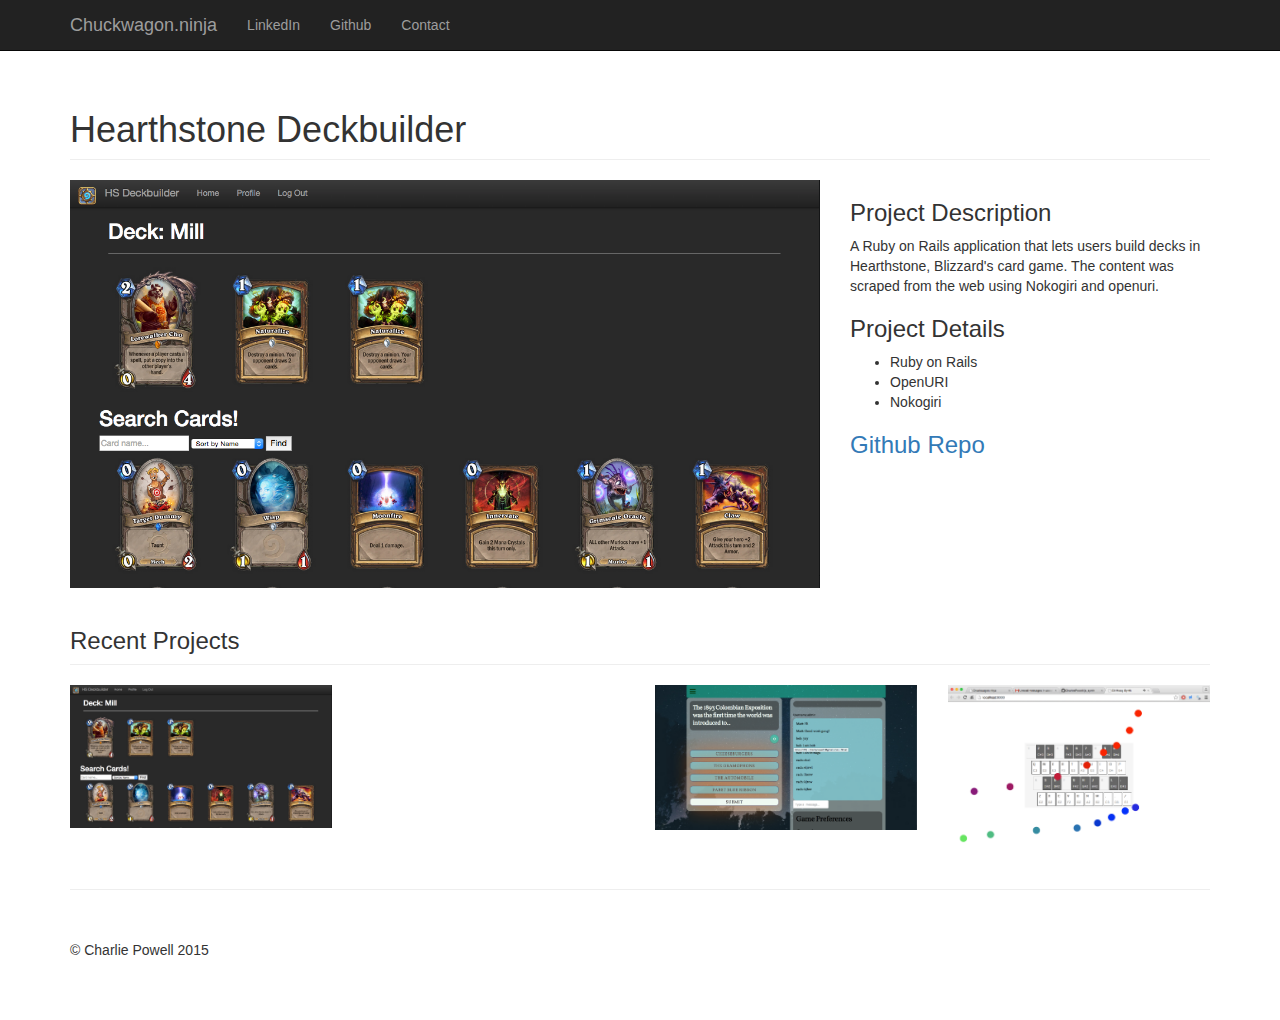
==== commit 2377e798: "new portfolio" ====
--- a/index.html
+++ b/index.html
@@ -1,126 +1,156 @@
-<!Doctype HTML>
+<!DOCTYPE html>
 <html lang="en">
-  <head>
+
+<head>
+
     <meta charset="utf-8">
     <meta http-equiv="X-UA-Compatible" content="IE=edge">
     <meta name="viewport" content="width=device-width, initial-scale=1">
     <meta name="description" content="Charles Powell's personal website">
     <meta name="author" content="Charles Powell">
+
     <title>Chuckwagon.ninja</title>
-    <link rel="stylesheet" href="assets/base.css">
-    <link rel="stylesheet" href="styles/main.css">
-    <link rel="stylesheet" href="styles/navbar.css">
-    <script type="text/javascript" src="https://cdnjs.cloudflare.com/ajax/libs/jquery/2.1.3/jquery.min.js"></script>
-    <script type="text/javascript" src="scripts/main.js"></script>
-    <script type="text/javascript" src="scripts/flip.js"></script>
-    <script type="text/javascript" src="scripts/jquery.flip.js"></script>
 
-  </head>
+    <!-- Bootstrap Core CSS -->
+    <link href="css/bootstrap.min.css" rel="stylesheet">
 
-  <body>
-    <nav class="fixed-nav-bar">
-      <div id="menu" class="menu">
-        <a class="sitename" href="chuckwagon.ninja">chuckwagon.ninja</a>
-        <a class="show" href="#menu">Menu</a><a class="hide" href="#hidemenu">Menu</a>
-        <ul class="menu-items">
-          <li><a href="#section-1">About</a></li>
-          <li><a href="#section-2">My Work</a></li>
-          <li><a href="#section-3">Contact</a></li>
-          <li><a href="https://github.com/CharlesPowell">Github</a></li>
-          <li><a href="https://www.linkedin.com/in/chpowell1">LinkedIn</a></li>
-      </ul>
-      </div>
+    <!-- Custom CSS -->
+    <link href="css/portfolio-item.css" rel="stylesheet">
+
+    <!-- HTML5 Shim and Respond.js IE8 support of HTML5 elements and media queries -->
+    <!-- WARNING: Respond.js doesn't work if you view the page via file:// -->
+    <!--[if lt IE 9]>
+        <script src="https://oss.maxcdn.com/libs/html5shiv/3.7.0/html5shiv.js"></script>
+        <script src="https://oss.maxcdn.com/libs/respond.js/1.4.2/respond.min.js"></script>
+    <![endif]-->
+
+</head>
+
+<body>
+
+    <!-- Navigation -->
+    <nav class="navbar navbar-inverse navbar-fixed-top" role="navigation">
+        <div class="container">
+            <!-- Brand and toggle get grouped for better mobile display -->
+            <div class="navbar-header">
+                <button type="button" class="navbar-toggle" data-toggle="collapse" data-target="#bs-example-navbar-collapse-1">
+                    <span class="sr-only">Toggle navigation</span>
+                    <span class="icon-bar"></span>
+                    <span class="icon-bar"></span>
+                    <span class="icon-bar"></span>
+                </button>
+                <a class="navbar-brand" href="#">Chuckwagon.ninja</a>
+            </div>
+            <!-- Collect the nav links, forms, and other content for toggling -->
+            <div class="collapse navbar-collapse" id="bs-example-navbar-collapse-1">
+                <ul class="nav navbar-nav">
+                    <li>
+                        <a href="https://www.linkedin.com/in/chpowell1">LinkedIn</a>
+                    </li>
+                    <li>
+                        <a href="https://github.com/CharlesPowell">Github</a>
+                    </li>
+                    <li>
+                        <a href="#">Contact</a>
+                    </li>
+                </ul>
+            </div>
+            <!-- /.navbar-collapse -->
+        </div>
+        <!-- /.container -->
     </nav>
 
-    <section id="section-1" >
-      <div id="name-glow">
-        <h3>You can call me</h3><br><h3  id='nickname' ></h3>
-      </div>
-      <article class="about-me">
-        <p>
-          I'm a backend focused web developer looking to build robust applications using Ruby on Rails and JavaScript.
-        </p>
-      </article>
-    </section>
+    <!-- Page Content -->
+    <div class="container">
+
+        <!-- Portfolio Item Heading -->
+        <div class="row">
+            <div class="col-lg-12">
+                <h1 id = "proj-name" class="page-header">Portfolio Item
+                </h1>
+            </div>
+        </div>
+        <!-- /.row -->
+
+        <!-- Portfolio Item Row -->
+        <div class="row">
+
+            <div class="col-md-8">
+                <img id='img-main' class="img-responsive" src="assets/synth.png" alt="">
+            </div>
+
+            <div class="col-md-4">
+                <h3>Project Description</h3>
+                <p id="proj-desc">Lorem ipsum dolor sit amet, consectetur adipiscing elit. Nam viverra euismod odio, gravida pellentesque urna varius vitae. Sed dui lorem, adipiscing in adipiscing et, interdum nec metus. Mauris ultricies, justo eu convallis placerat, felis enim.</p>
+                <h3>Project Details</h3>
+                <ul id="proj-points">
+                    <li id = "point1">Lorem Ipsum</li>
+                    <li id = "point2">Dolor Sit Amet</li>
+                    <li id = "point3">Consectetur</li>
+                </ul>
+                <h3><a id = 'repo-link' href="">Github Repo</a><h3>
+            </div>
+
+        </div>
+        <!-- /.row -->
+
+        <!-- Related Projects Row -->
+        <div class="row">
+
+            <div class="col-lg-12">
+                <h3 class="page-header">Recent Projects</h3>
+            </div>
+
+            <div class="col-sm-3 col-xs-6" id="proj1">
+                <a href="#">
+                    <img class="img-responsive portfolio-item" src="assets/hs-deckbuilder.png" alt="">
+                </a>
+            </div>
+
+            <div class="col-sm-3 col-xs-6" id="proj2">
+                <a href="#">
+                    <img class="img-responsive portfolio-item" src="https://github.com/CharlesPowell/RESTaurant/blob/master/RESTaurant.png?raw=true" alt="">
+                </a>
+            </div>
+
+            <div class="col-sm-3 col-xs-6" id="proj3">
+                <a href="#">
+                    <img class="img-responsive portfolio-item" src="assets/triviabase.png" alt="">
+                </a>
+            </div>
+
+            <div class="col-sm-3 col-xs-6" id="proj4">
+                <a href="#">
+                    <img class="img-responsive portfolio-item" src="assets/synth.png" alt="">
+                </a>
+            </div>
+
+        </div>
+        <!-- /.row -->
+
+        <hr>
+
+        <!-- Footer -->
+        <footer>
+            <div class="row">
+                <div class="col-lg-12">
+                    <p>&copy; Charlie Powell 2015</p>
+                </div>
+            </div>
+            <!-- /.row -->
+        </footer>
+
+    </div>
+    <!-- /.container -->
+
+    <!-- jQuery -->
+    <script src="js/jquery.js"></script>
+
+    <!-- Bootstrap Core JavaScript -->
+    <script src="js/bootstrap.min.js"></script>
+    <script src="js/main.js"></script>
 
 
-    <section id="section-2" >
-    <h1>My Work</h1>
-    <div class="grid-container">
-      <div class="card-grid">
-        <h3>HS-Deckbuilder</h3>
-        <div class="front project-img" style='background:url(assets/hs-deckbuilder.png)'></div>
-        <div class="back">
-          <a href="https://github.com/CharlesPowell/HearthstoneDeckBuilder/">Github Repo</a>
-          <article class="about-project">
-            <p>
-                A Ruby on Rails application that lets users build decks in Hearthstone, Blizzard's card game. The content was scraped from the web using Nokogiri and openuri.
-            </p>
-          </article>
-        </div>
-      </div>
-      <div class="card-grid">
-        <h3>RESTaurant</h3>
-        <div class="front project-img" style='background:url(https://github.com/CharlesPowell/RESTaurant/blob/master/RESTaurant.png?raw=true)'></div>
-        <div class="back">
-          <a href="https://github.com/CharlesPowell/RESTaurant">Github Repo</a>
-          <article class="about-project">
-            <p>
-                A point of sale system for a mock restaurant built in Sinatra
-            </p>
-            <p>
-              The content is dynamically rendered using JavaScript, Backbone, and jQuery.
-            </p>
-          </article>
-        </div>
-      </div>
-      <div class="card-grid">
-        <h3>Triviabase</h3>
-        <div class="front project-img" style='background:url(assets/triviabase.png)'></div>
-        <div class="back">
-          <a href="https://github.com/WDI-Woodstock-Sally/Trivia-App/">Github Repo</a>
-          <article class="about-project">
-            <p>
-                A multiplayer trivia game which lets people compete and chat in real time
-            </p>
-            <p>
-                My team and I used Ruby on Rails to handle the backend with authentication and used JavaScript and Firebase to handle the frontend interaction
-            </p>
-          </article>
-        </div>
-      </div>
-      <div class="card-grid">
-        <h3>D3 Synthesizer</h3>
-        <div class="front project-img" style='background:url(assets/synth.png)'></div>
-        <div class="back">
-          <a href="https://github.com/CharlesPowell/js_synth/">Github Repo</a>
-            <p class="about-project">
-              A simple JavaScript Synthesizer which animates the notes you play with D3.
-            </p>
-        </div>
-      </div>
-    </div>
-    </section>
+</body>
 
-    <section id="section-3" >
-    <h1>Contact Me</h1>
-    <ul class = 'contact-links'>
-      <li>Phone: (847) 281-6653</li>
-      <li><a href="mailto:charliepowell1@gmail.com?Subject=Hello%20again" target="_top">charliepowell1@gmail.com</a></li>
-      <li><a href="https://www.linkedin.com/in/chpowell1">LinkedIn</a></li>
-      <li><a href="https://github.com/CharlesPowell">Github</a></li>
-
-    </ul>
-    </section>
-
-
-
-    <footer class="container">
-      <div class="footer">
-        <p>&copy; 2015 Charlie Powell</p>
-
-      </div>
-    </footer>
-
-  </body>
 </html>
--- a/css/portfolio-item.css
+++ b/css/portfolio-item.css
@@ -0,0 +1,17 @@
+/*!
+ * Start Bootstrap - Portfolio Item HTML Template (http://startbootstrap.com)
+ * Code licensed under the Apache License v2.0.
+ * For details, see http://www.apache.org/licenses/LICENSE-2.0.
+ */
+
+body {
+    padding-top: 70px; /* Required padding for .navbar-fixed-top. Remove if using .navbar-static-top. Change if height of navigation changes. */
+}
+
+.portfolio-item {
+    margin-bottom: 25px;
+}
+
+footer {
+    margin: 50px 0;
+}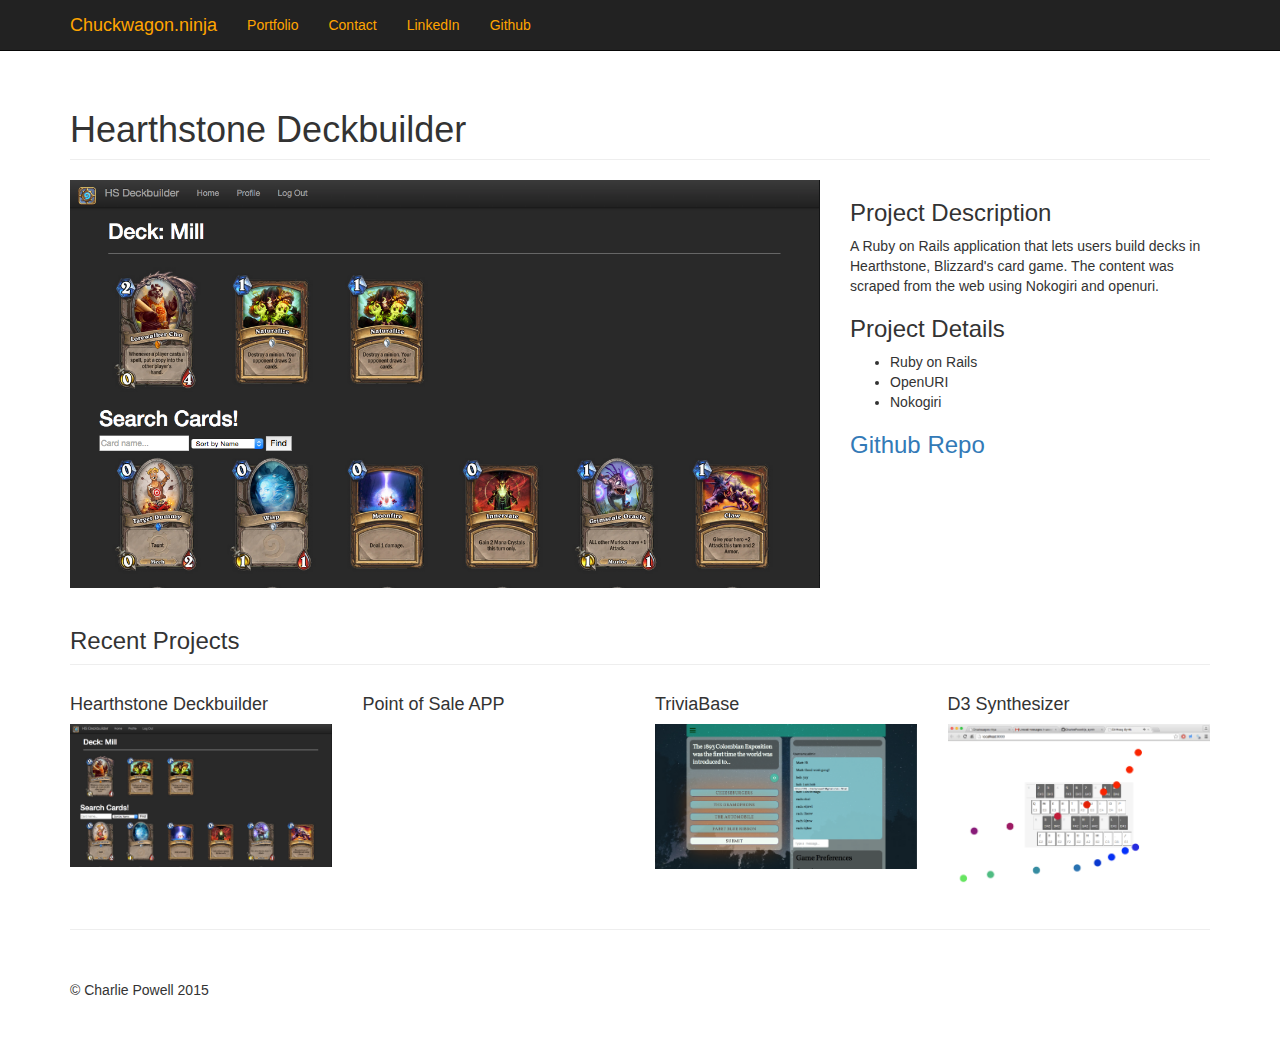
==== commit 4c7b01c1: "adds contact pane" ====
--- a/index.html
+++ b/index.html
@@ -45,14 +45,18 @@
             <div class="collapse navbar-collapse" id="bs-example-navbar-collapse-1">
                 <ul class="nav navbar-nav">
                     <li>
+                        <a id='portfolio-click' href="#Portfolio">Portfolio</a>
+                    </li>
+                    <li>
+                        <a id='contact-click' href="#Contact">Contact</a>
+                    </li>
+                    <li>
                         <a href="https://www.linkedin.com/in/chpowell1">LinkedIn</a>
                     </li>
                     <li>
                         <a href="https://github.com/CharlesPowell">Github</a>
                     </li>
-                    <li>
-                        <a href="#">Contact</a>
-                    </li>
+
                 </ul>
             </div>
             <!-- /.navbar-collapse -->
@@ -60,23 +64,33 @@
         <!-- /.container -->
     </nav>
 
+
     <!-- Page Content -->
     <div class="container">
 
         <!-- Portfolio Item Heading -->
-        <div class="row">
+        <div class="row current-project">
             <div class="col-lg-12">
-                <h1 id = "proj-name" class="page-header">Portfolio Item
+                <h1 id = "name-main" class="page-header">Portfolio Item
+                </h1>
+            </div>
+        </div>
+        <!-- /.row -->
+        <!-- Contact Item Heading -->
+        <div class="row current-contact" style='display: none'>
+            <div class="col-lg-12">
+                <h1 id = "name-main" class="page-header">Contact Info
                 </h1>
             </div>
         </div>
         <!-- /.row -->
 
+
         <!-- Portfolio Item Row -->
-        <div class="row">
+        <div class="row current-project" >
 
             <div class="col-md-8">
-                <img id='img-main' class="img-responsive" src="assets/synth.png" alt="">
+                <img id='img-main' class="img-responsive" src="assets/hs-deckbuilder.png" alt="">
             </div>
 
             <div class="col-md-4">
@@ -88,13 +102,31 @@
                     <li id = "point2">Dolor Sit Amet</li>
                     <li id = "point3">Consectetur</li>
                 </ul>
-                <h3><a id = 'repo-link' href="">Github Repo</a><h3>
+                <h3><a id = 'repo-link' href="#">Github Repo</a><h3>
             </div>
 
         </div>
         <!-- /.row -->
 
-        <!-- Related Projects Row -->
+        <!-- Contact Item Row -->
+        <div class="row current-contact"  id='contact-main' style='display: none'>
+
+            <div class="col-md-4">
+                <img height="300" height="300"id='img-main'  src="assets/Charles_Powell.png" alt="">
+            </div>
+
+            <div class="col-md-4">
+                <h3>Contact Information</h3>
+                <h4>Email: <a href="mailto:charliepowell1@gmail.com">charliepowell1@gmail.com</a></h4>
+                <h4>Phone: (847) 281-6653</h4>
+                <h4>GitHub: <a href="https://github.com/CharlesPowell">CharlesPowell</a></h4>
+                <h4>LinkedIn: <a href="https://www.linkedin.com/in/chpowell1">chpowell1</a></h4>
+            </div>
+
+        </div>
+        <!-- /.row -->
+
+        <!-- Recent Projects Row -->
         <div class="row">
 
             <div class="col-lg-12">
@@ -102,24 +134,28 @@
             </div>
 
             <div class="col-sm-3 col-xs-6" id="proj1">
+              <h4>Hearthstone Deckbuilder</h4>
                 <a href="#">
                     <img class="img-responsive portfolio-item" src="assets/hs-deckbuilder.png" alt="">
                 </a>
             </div>
 
             <div class="col-sm-3 col-xs-6" id="proj2">
+              <h4>Point of Sale APP</h4>
                 <a href="#">
-                    <img class="img-responsive portfolio-item" src="https://github.com/CharlesPowell/RESTaurant/blob/master/RESTaurant.png?raw=true" alt="">
+                    <img class="img-responsive portfolio-item" src="https://raw.githubusercontent.com/CharlesPowell/RESTaurant/master/RESTaurant.png" alt="">
                 </a>
             </div>
 
             <div class="col-sm-3 col-xs-6" id="proj3">
+              <h4>TriviaBase</h4>
                 <a href="#">
                     <img class="img-responsive portfolio-item" src="assets/triviabase.png" alt="">
                 </a>
             </div>
 
             <div class="col-sm-3 col-xs-6" id="proj4">
+              <h4>D3 Synthesizer</h4>
                 <a href="#">
                     <img class="img-responsive portfolio-item" src="assets/synth.png" alt="">
                 </a>
--- a/css/portfolio-item.css
+++ b/css/portfolio-item.css
@@ -14,4 +14,10 @@
 
 footer {
     margin: 50px 0;
-}+}
+.navbar-inverse .navbar-nav>li>a{
+color: orange;
+}
+.navbar-inverse .navbar-brand {
+color: orange;
+}
